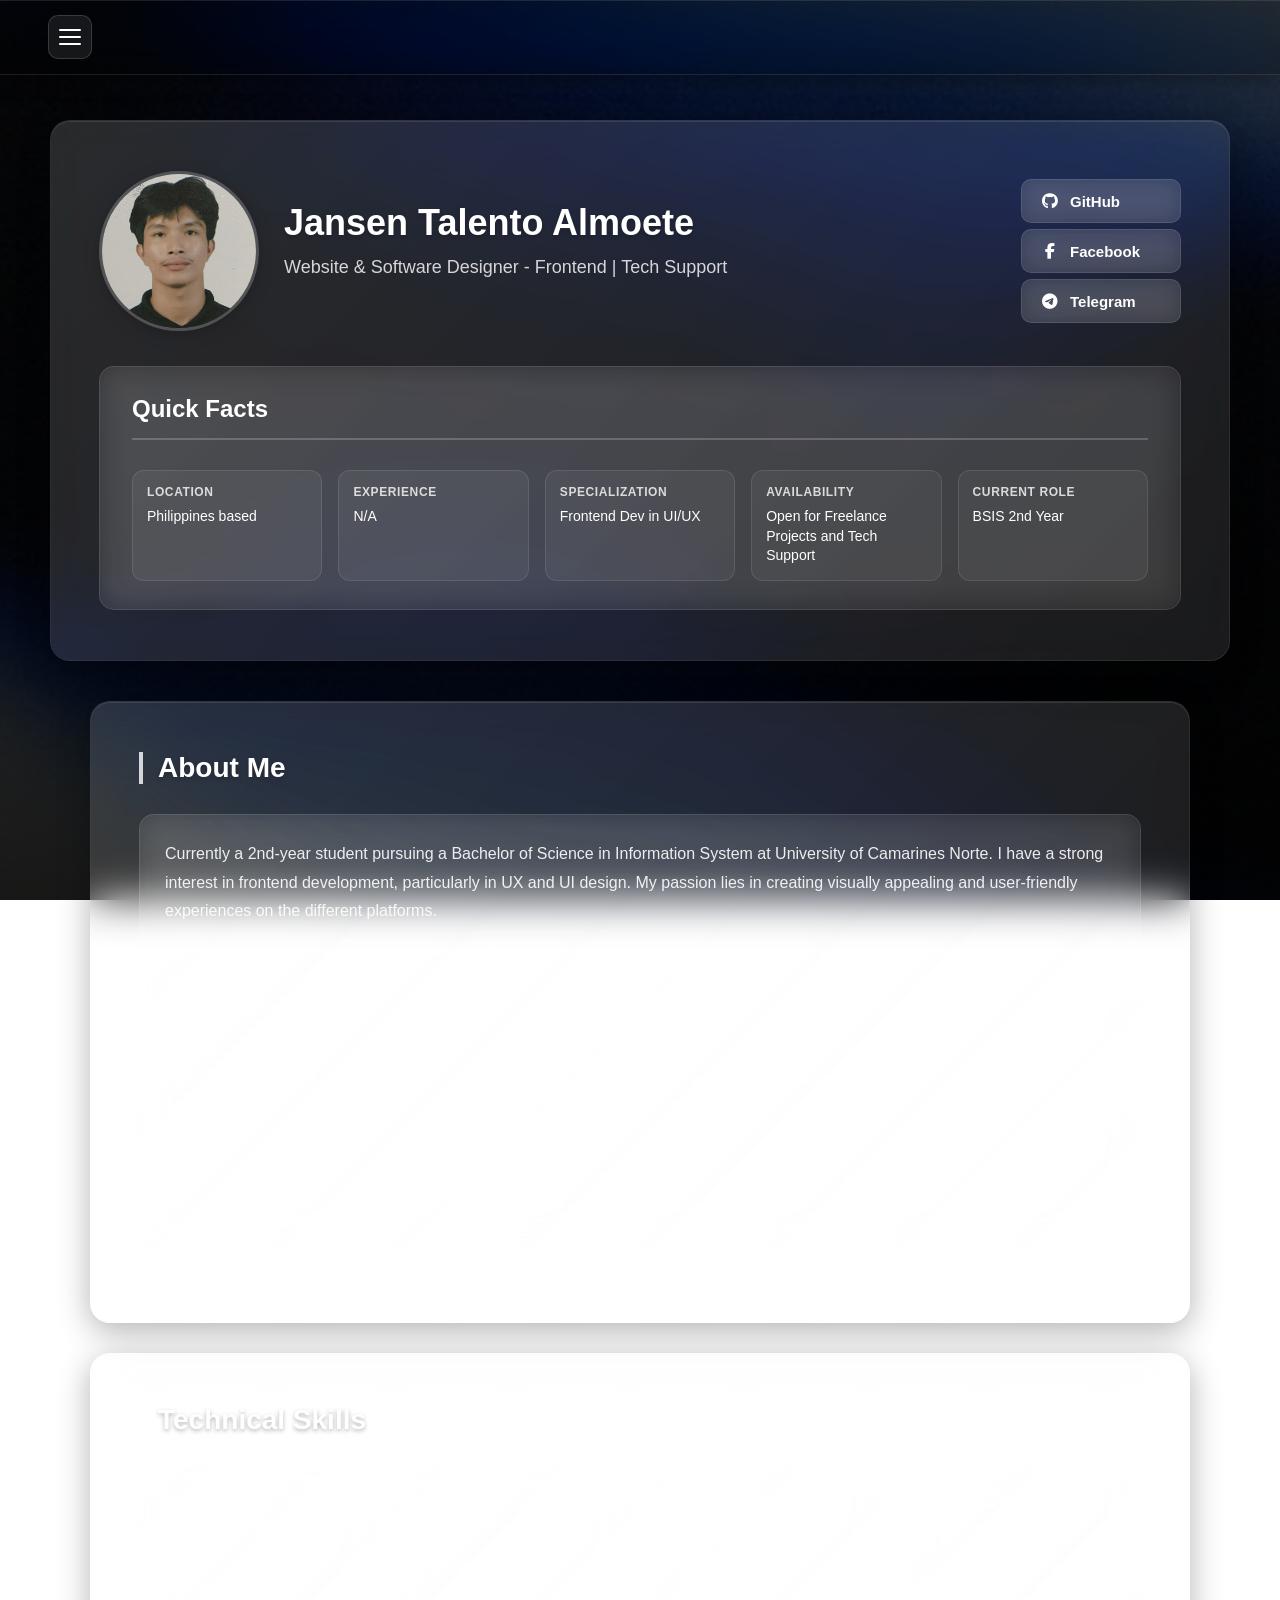
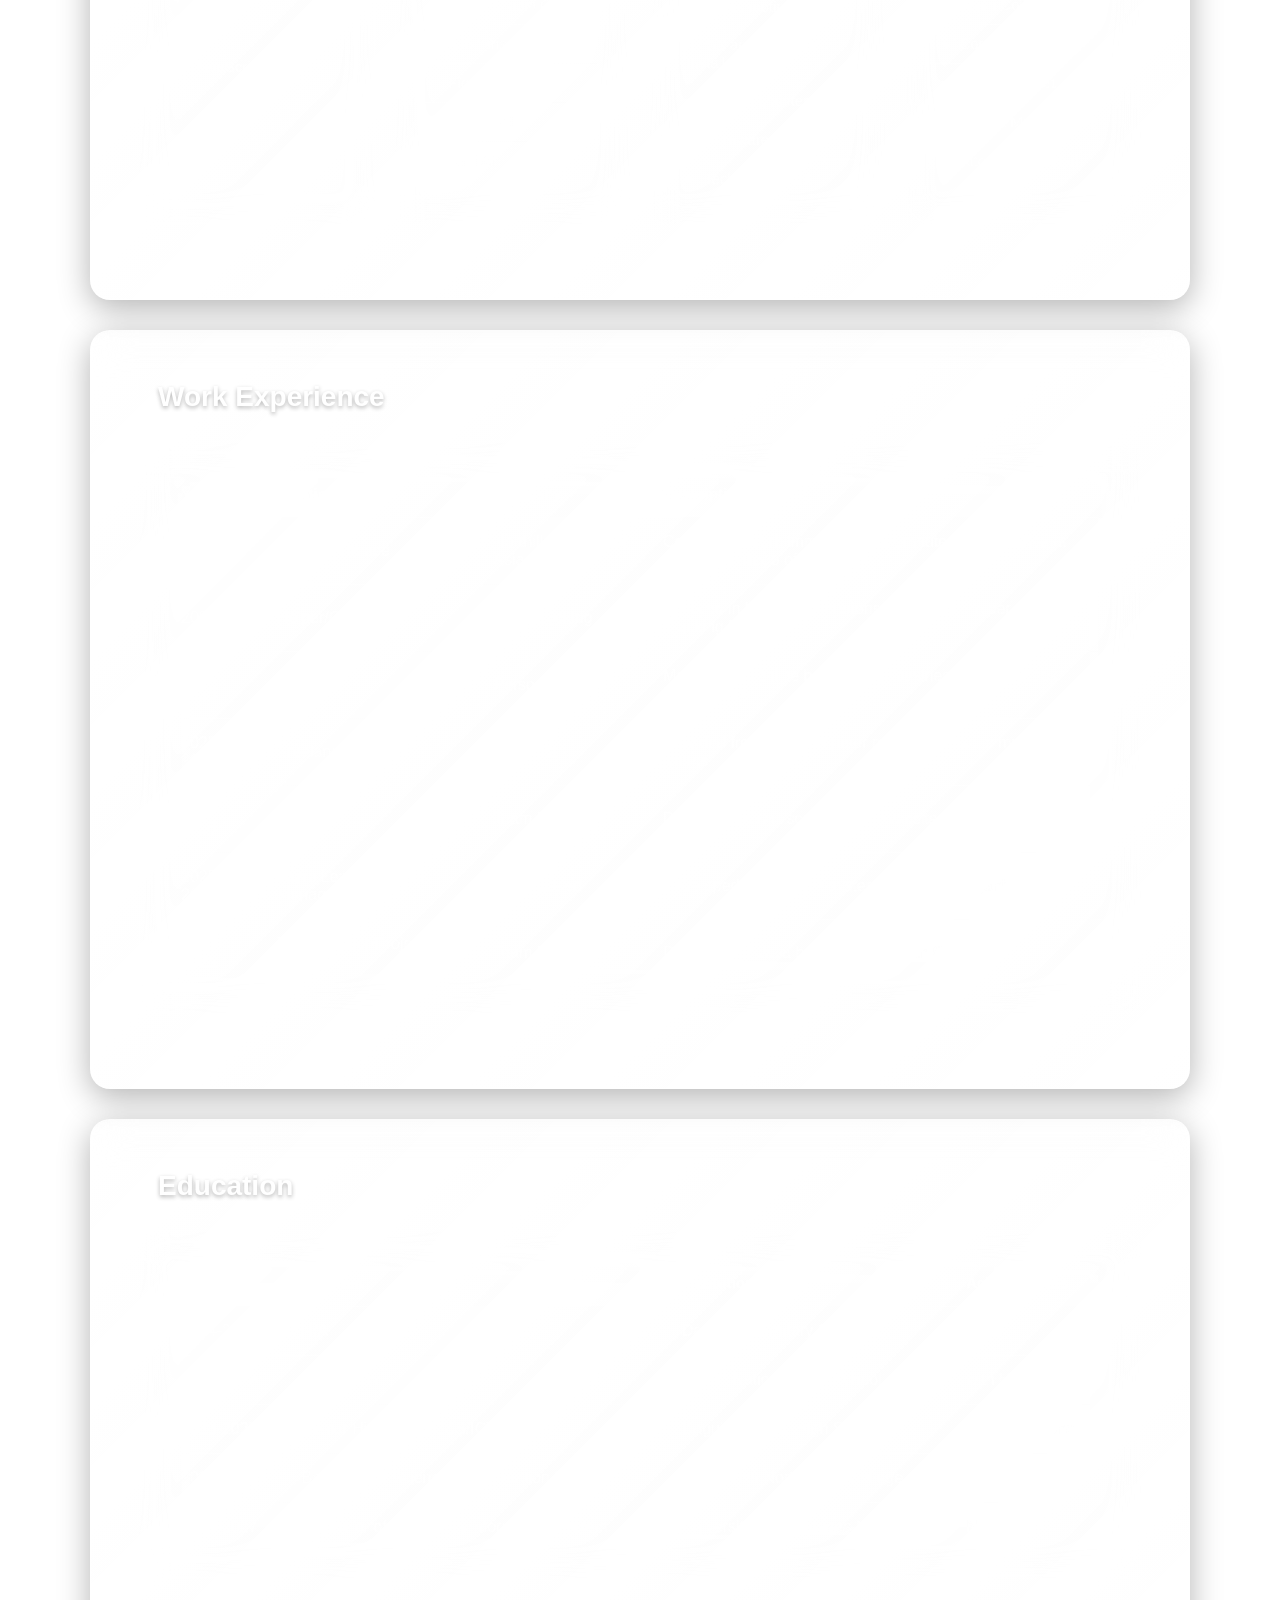
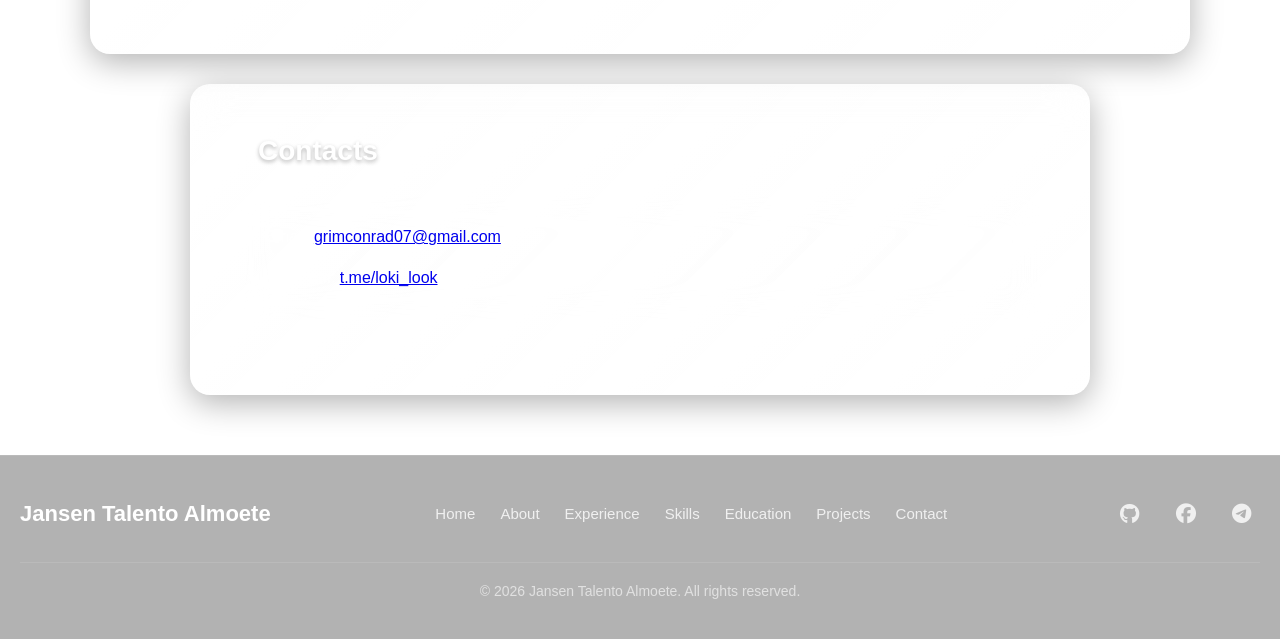
==== index.html @ 623fa2ba "Typo and Contents update" ====
<!DOCTYPE html>
<html lang="en">
<head>
    <meta charset="UTF-8">
    <meta name="viewport" content="width=device-width, initial-scale=1.0">
    <title>Jansen Talento Almoete | Portfolio</title>
    <link rel="stylesheet" href="STYLE.css">
    <link rel="stylesheet" href="https://cdnjs.cloudflare.com/ajax/libs/font-awesome/6.4.0/css/all.min.css">
</head>
<body>
    <!-- Navigation Bar -->
    <nav class="navbar">
        <div class="navbar-inner">
            <button class="nav-toggle" id="navToggle" aria-label="Toggle navigation menu" aria-expanded="false" aria-controls="navMenu">
                <span></span>
                <span></span>
                <span></span>
            </button>
            <ul id="navMenu">
                <li><a href="index.html" class="nav-home"><i class="fas fa-home"></i>Home</a></li>
                <li><a href="#about">About</a></li>
                <li><a href="#experience">Experience</a></li>
                <li><a href="#skills">Skills</a></li>
                <li><a href="#education">Education</a></li>
                <li><a href="Projects.html">Projects</a></li>
                <li><a href="#contact" class="nav-cta">Contact</a></li>
            </ul>
        </div>
    </nav>

    <!-- Hero Section (Home) -->
    <section id="home" class="hero liquid-glass">
        <div class="hero-top">
            <div class="profile-container">
                <img src="img/mypic.jpg" alt="Jansen Talento Almoete" class="profile-pic">
                <div class="profile-info">
                    <h1>Jansen Talento Almoete</h1>
                    <p class="role">Website & Software Designer - Frontend | Tech Support</p>
                </div>
            </div>
            <div class="social-links">
                <a href="https://github.com/Lokianpu" target="_blank" class="social-link">
                    <i class="fab fa-github"></i> GitHub
                </a>
                <a href="https://www.facebook.com/share/1AEnC8ebvX/?mibextid=wwXIfr" target="_blank" class="social-link">
                    <i class="fab fa-facebook-f"></i> Facebook
                </a>
                <a href="https://t.me/loki_look" target="_blank" class="social-link">
                    <i class="fab fa-telegram"></i> Telegram
                </a>
            </div>
        </div>

        <div class="quick-facts">
            <h3>Quick Facts</h3>
            <div class="facts-row">
                <div class="fact-item">
                    <span class="fact-label">Location</span>
                    <span class="fact-value">Philippines based</span>
                </div>
                <div class="fact-item">
                    <span class="fact-label">Experience</span>
                    <span class="fact-value">N/A</span>
                </div>
                <div class="fact-item">
                    <span class="fact-label">Specialization</span>
                    <span class="fact-value">Frontend Dev in  UI/UX</span>
                </div>
                <div class="fact-item">
                    <span class="fact-label">Availability</span>
                    <span class="fact-value">Open for Freelance Projects and Tech Support</span>
                </div>
                <div class="fact-item">
                    <span class="fact-label">Current Role</span>
                    <span class="fact-value">BSIS 2nd Year</span>
                </div>
            </div>
        </div>
    </section>

    <!-- About Section -->
    <section id="about" class="section section-wide liquid-glass">
        <h2>About Me</h2>
        <div class="card">
            <p class="about-text">
                Currently a 2nd-year student pursuing a Bachelor of Science in Information System at University of Camarines Norte.
                I have a strong interest in frontend development, particularly in UX and UI design.
                My passion lies in creating visually appealing and user-friendly experiences on the different platforms.
            </p>
            <p class="about-text">
                My approach combines technical expertise with creative problem-solving. I believe in writing 
                clean, maintainable code and staying updated with the latest technologies is the best practice.
                I also practice effective communication and collaboration, as I believe that teamwork is essential for successful project outcomes.
            </p>
            <p class="about-text">
                I am also a Tech Support enthusiast, with an interest in troubleshooting and resolving technical issues.
                I enjoy helping others and providing solutions to their tech-related problems: this includes computer maintenance, software installation, and general tech support.
                I also give advice and guidance on how to choose the right software and tools for specific tasks, as well as how to optimize system performance.
            </p>
            <p class="about-text">
                If you seek for help in terms of Tech Support or Tech needs, I am open and willing to assist you. I am always eager to learn and grow in this field,
                and I am committed to providing high-quality support and solutions.
            </p>
        </div>
    </section>

    <!-- Skills Section -->
    <section id="skills" class="section section-wide liquid-glass">
        <h2>Technical Skills</h2>
        <div class="skills-grid">
            <div class="card">
                <h3>Front end Technologies</h3>
                <ul>
                    <li>HTML5</li>
                    <li>CSS3</li>
                    <li>JavaScript</li>
                </ul>
            </div>
            <div class="card">
                <h3>Tools & Platforms</h3>
                <ul>
                    <li>Git & GitHub</li>
                    <li>Visual Studio Code</li>
                    <li>jetBrains IntelliJ</li>
                    <li>Figma</li>
                    <li>Claude AI</li>
                    <li>Kimi AI</li>
                </ul>
            </div>
            <div class="card">
                <h3>Tech Support Skills</h3>
                <ul>
                    <li>Technical Troubleshooting</li>
                    <li>OS and Software Installation</li>
                    <li>System Maintenance</li>
                    <li>Hardware Repair</li>
                    <li>Tech Consultant</li>
                </ul>
            </div>
            <div class="card">
                <h3>Soft Skills</h3>
                <ul>
                    <li>Problem Solving</li>
                    <li>Team Collaboration</li>
                    <li>Communication</li>
                    <li>Quality Output</li>
                    <li>Project Management</li>
                    <li>Attention to Detail</li>
                </ul>
            </div>
        </div>
    </section>

    <!-- Experience Section -->
    <section id="experience" class="section section-wide liquid-glass">
        <h2>Work Experience</h2>
        <div class="card">
            <div class="table-wrapper">
            <table class="table">
                <thead>
                    <tr>
                        <th>Year</th>
                        <th>Position</th>
                        <th>Company</th>
                        <th>Description</th>
                    </tr>
                </thead>
                <tbody>
                    <tr>
                        <td data-label="Year">2025</td>
                        <td data-label="Position">Student Trainee</td>
                        <td data-label="Company">Northills College of Asia</td>
                        <td data-label="Description">Completed Work Immersion in Computer Maintenance at Northills College of Asia</td>
                    </tr>
                    <tr>
                        <td data-label="Year">2025</td>
                        <td data-label="Position">Helper/Collector</td>
                        <td data-label="Company">Avila Trucking</td>
                        <td data-label="Description">Assisted in logistics operations as a Truck Helper at Avila's Trucking Business</td>
                    </tr>
                    <tr>
                        <td data-label="Year">2025-2026</td>
                        <td data-label="Position">Buy&Sell</td>
                        <td data-label="Company">Personal</td>
                        <td data-label="Description">Managed an online buy-and-sell business via Facebook Marketplace</td>
                    </tr>
                    <tr>
                        <td data-label="Year">2025-2026</td>
                        <td data-label="Position">Freelance</td>
                        <td data-label="Company">Personal</td>
                        <td data-label="Description">Provided freelance computer repair services to multiple clients</td>
                    </tr>
                    <tr>
                        <td data-label="Year">2025-2026</td>
                        <td data-label="Position">Member</td>
                        <td data-label="Company">Team Based</td>
                        <td data-label="Description">Developed small-scale system websites for business</td>
                    </tr>
                    <tr>
                        <td data-label="Year">2025-2026</td>
                        <td data-label="Position">Team Leader/Project Manager</td>
                        <td data-label="Company">Team Based</td>
                        <td data-label="Description">Developed small-scale system for a BSIS organization</td>
                    </tr>
                    <tr>
                        <td data-label="Year">2025-2026</td>
                        <td data-label="Position">Team Leader/Project Manager</td>
                        <td data-label="Company">Team Based</td>
                        <td data-label="Description">Developed 2 Java based Games with GUI</td>
                    </tr>
                </tbody>
            </table>
            </div>
        </div>
    </section>

    <!-- Education Section -->
    <section id="education" class="section section-wide liquid-glass">
        <h2>Education</h2>
        <div class="card">
            <div class="table-wrapper">
            <table class="table">
                <thead>
                    <tr>
                        <th>Year</th>
                        <th>Program</th>
                        <th>Institution</th>
                        <th>Achievements</th>
                    </tr>
                </thead>
                <tbody>
                    <tr>
                        <td data-label="Year">2014-2019</td>
                        <td data-label="Program">N/A</td>
                        <td data-label="Institution">Daguit Elementary School</td>
                        <td data-label="Achievements">None</td>
                    </tr>
                    <tr>
                        <td data-label="Year">2019-2023</td>
                        <td data-label="Program">junior High</td>
                        <td data-label="Institution">Daguit National High School</td>
                        <td data-label="Achievements">with Honor</td>
                    </tr>
                    <tr>
                        <td data-label="Year">2023-2025</td>
                        <td data-label="Program">Senior High - TVL/CSS/ICT</td>
                        <td data-label="Institution">Daguit National High School</td>
                        <td data-label="Achievements">with High Honor</td>
                    </tr>
                    <tr>
                        <td data-label="Year">2025-2026</td>
                        <td data-label="Program">Batchelor of Science in Information System</td>
                        <td data-label="Institution">Camarines Norte State College</td>
                        <td data-label="Achievements">N/A</td>
                    </tr>
                     <tr>
                        <td data-label="Year">2026-2027</td>
                        <td data-label="Program">Batchelor of Science in Information System</td>
                        <td data-label="Institution">University of Camarines Norte</td>
                        <td data-label="Achievements">N/A</td>
                    </tr>
                </tbody>
            </table>
            </div>
        </div>
    </section>

    <!-- Contact Section -->
    <section id="contact" class="section liquid-glass">
        <h2>Contacts</h2>
        <div class="card">
        <p class="about-text">Email: <a href="mailto:grimconrad07@gmail.com">grimconrad07@gmail.com</a></p>
        <p class="about-text">Telegram: <a href="https://t.me/loki_look" target="_blank" rel="noopener noreferrer">t.me/loki_look</a></p>
    </div>
    </section>

    <!-- Footer -->
   <footer class="footer">
        <div class="footer-content">
            <div class="footer-logo">
                <h3>Jansen Talento Almoete</h3>
            </div>
            <div class="footer-links">
                <a href="#home">Home</a>
                <a href="#about">About</a>
                <a href="#experience">Experience</a>
                <a href="#skills">Skills</a>
                <a href="#education">Education</a>
                <a href="Projects.html">Projects</a>
                <a href="#contact">Contact</a>
            </div>
            <div class="footer-social">
                <a href="https://github.com/Lokianpu"><i class="fab fa-github"></i></a>
                <a href="https://www.facebook.com/share/1AEnC8ebvX/?mibextid=wwXIfr"><i class="fab fa-facebook"></i></a>
                <a href="https://t.me/loki_look"><i class="fab fa-telegram"></i></a>
            </div>
        </div>
        <div class="footer-bottom">
            <p>&copy; 2026 Jansen Talento Almoete. All rights reserved.</p>
        </div>
    </footer>

    <script>
        // Mobile nav toggle
        const navToggle = document.getElementById('navToggle');
        const navMenu = document.getElementById('navMenu');

        navToggle.addEventListener('click', function() {
            const isOpen = navMenu.classList.toggle('open');
            navToggle.classList.toggle('open', isOpen);
            navToggle.setAttribute('aria-expanded', isOpen);
        });

        // Close mobile menu after tapping a link
        navMenu.querySelectorAll('a').forEach(link => {
            link.addEventListener('click', function() {
                navMenu.classList.remove('open');
                navToggle.classList.remove('open');
                navToggle.setAttribute('aria-expanded', 'false');
            });
        });

        // Close mobile menu when tapping outside of it
        document.addEventListener('click', function(e) {
            if (!navToggle.contains(e.target) && !navMenu.contains(e.target)) {
                navMenu.classList.remove('open');
                navToggle.classList.remove('open');
                navToggle.setAttribute('aria-expanded', 'false');
            }
        });

        // Smooth scrolling for navigation links
        document.querySelectorAll('a[href^="#"]').forEach(anchor => {
            anchor.addEventListener('click', function (e) {
                e.preventDefault();
                const targetId = this.getAttribute('href');
                if(targetId === '#') return;
                
                const targetElement = document.querySelector(targetId);
                if(targetElement) {
                    window.scrollTo({
                        top: targetElement.offsetTop - 100,
                        behavior: 'smooth'
                    });
                }
            });
        });
        
        // Highlight active nav link while scrolling
        window.addEventListener('scroll', function() {
            const sections = document.querySelectorAll('section[id]');
            const navLinks = document.querySelectorAll('.navbar a');
            
            let current = '';
            sections.forEach(section => {
                const sectionTop = section.offsetTop;
                const sectionHeight = section.clientHeight;
                if(scrollY >= (sectionTop - 150)) {
                    current = section.getAttribute('id');
                }
            });
            
            navLinks.forEach(link => {
                link.classList.remove('active');
                if(link.getAttribute('href') === `#${current}`) {
                    link.classList.add('active');
                }
            });
        });

        // Initialize with home link active
        document.querySelector('a[href="#home"]').classList.add('active');
    </script>
</body>
</html>
---- STYLE.css ----
/* Minimalist Portfolio CSS
   Consolidated + mobile-optimized version.
   Duplicate blocks from the original file (body, .navbar, .footer,
   .social-links, *-reset) have been merged into single definitions —
   the effective visual values are unchanged, but the file is now one
   source of truth per selector instead of two competing ones. */

* {
    margin: 0;
    padding: 0;
    box-sizing: border-box;
}

:root {
    /* Width system: one wide wrapper for grid/nav/footer content,
       one slightly narrower wrapper for two-column "wide" sections
       (hero, experience/education tables, the about+skills row),
       and the original 900px reading width preserved for pure-text
       sections (Contact) where long lines hurt readability. */
    --wrap: 1280px;
    --wrap-wide: 1100px;
    --wrap-narrow: 900px;
    --side-pad: clamp(20px, 4vw, 48px);
}

html {
    -webkit-text-size-adjust: 100%;
}

body {
    font-family: Arial, sans-serif;
    background: linear-gradient(rgba(0, 0, 0, 0.7), rgba(0, 0, 0, 0.9)),
                url("img/background.jpg");
    background-size: cover;
    background-repeat: no-repeat;
    background-position: center;
    background-attachment: fixed;
    color: #fff;
    padding-top: 90px;
    min-height: 100vh;
    position: relative;
    overflow-x: hidden;
}

/* Liquid Glass Effect for all containers */
.liquid-glass {
    background: rgba(255, 255, 255, 0.08);
    backdrop-filter: blur(20px) saturate(180%);
    -webkit-backdrop-filter: blur(20px) saturate(180%);
    border: 1px solid rgba(255, 255, 255, 0.1);
    box-shadow:
        0 8px 32px rgba(0, 0, 0, 0.3),
        inset 0 1px 0 rgba(255, 255, 255, 0.1);
    position: relative;
}

.liquid-glass::before {
    content: '';
    position: absolute;
    top: 0;
    left: 0;
    right: 0;
    bottom: 0;
    background: linear-gradient(
        135deg,
        rgba(255, 255, 255, 0.05) 0%,
        rgba(255, 255, 255, 0.02) 100%
    );
    pointer-events: none;
    border-radius: inherit;
}

/* ==========================================================================
   Navigation Bar
   ========================================================================== */
.navbar {
    width: 100%;
    position: fixed;
    top: 0;
    left: 0;
    right: 0;
    z-index: 1000;
    padding: 15px 0;
    background: rgba(0, 0, 0, 0.3);
    backdrop-filter: blur(20px) saturate(180%);
    -webkit-backdrop-filter: blur(20px) saturate(180%);
    border-bottom: 1px solid rgba(255, 255, 255, 0.1);
    box-shadow:
        0 4px 20px rgba(0, 0, 0, 0.4),
        inset 0 1px 0 rgba(255, 255, 255, 0.1);
}

.navbar-inner {
    max-width: var(--wrap);
    margin: 0 auto;
    padding: 0 var(--side-pad);
    display: flex;
    align-items: center;
    justify-content: flex-start;
    gap: 24px;
    position: relative;
}

/* The link list is always a dropdown now, toggled by the hamburger
   button on the left — no separate inline desktop nav. Positioned
   relative to navbar-inner so it opens directly under the button. */
.navbar ul {
    list-style: none;
    margin: 0;
    padding: 14px;
    position: absolute;
    top: calc(100% + 10px);
    left: var(--side-pad);
    min-width: 220px;
    display: flex;
    flex-direction: column;
    align-items: stretch;
    gap: 8px;
    background: rgba(15, 15, 20, 0.92);
    backdrop-filter: blur(20px) saturate(180%);
    -webkit-backdrop-filter: blur(20px) saturate(180%);
    border: 1px solid rgba(255, 255, 255, 0.12);
    border-radius: 14px;
    box-shadow: 0 12px 30px rgba(0, 0, 0, 0.5);
    max-height: 0;
    overflow: hidden;
    opacity: 0;
    pointer-events: none;
    transition: max-height 0.35s ease, opacity 0.25s ease;
}

.navbar ul.open {
    max-height: 80vh;
    opacity: 1;
    pointer-events: auto;
    overflow-y: auto;
}

.navbar li {
    position: relative;
}

.navbar a {
    text-decoration: none;
    color: #fff;
    font-weight: 600;
    font-size: 15px;
    padding: 12px 16px;
    border-radius: 10px;
    transition: all 0.3s cubic-bezier(0.4, 0, 0.2, 1);
    position: relative;
    display: flex;
    align-items: center;
    width: 100%;
    min-height: 44px;
    letter-spacing: 0.3px;
    background: rgba(255, 255, 255, 0.05);
    backdrop-filter: blur(5px);
    -webkit-backdrop-filter: blur(5px);
    border: 1px solid rgba(255, 255, 255, 0.1);
}

.navbar a:hover {
    background: rgba(255, 255, 255, 0.15);
    border-color: rgba(255, 255, 255, 0.3);
    transform: translateY(-2px);
    box-shadow:
        0 4px 12px rgba(0, 0, 0, 0.2),
        inset 0 1px 0 rgba(255, 255, 255, 0.2);
}

.navbar a.active {
    background: rgba(255, 255, 255, 0.2);
    border-color: rgba(255, 255, 255, 0.4);
    color: #fff;
}

/* Home button special styling */
.navbar a.nav-home,
.navbar a[href="#home"] {
    background: rgba(255, 255, 255, 0.15);
    border-left: 3px solid rgba(255, 255, 255, 0.6);
    font-weight: 700;
}

.navbar a.nav-home:hover,
.navbar a[href="#home"]:hover {
    background: rgba(255, 255, 255, 0.25);
    border-color: rgba(255, 255, 255, 0.8);
}

/* Contact gets a quiet CTA treatment so the bar ends on an action,
   not just another link in the row. */
.navbar a.nav-cta {
    background: rgba(255, 255, 255, 0.9);
    color: #10121a;
    border-color: rgba(255, 255, 255, 0.9);
    margin-top: 4px;
    justify-content: center;
}

.navbar a.nav-cta:hover {
    background: #fff;
    border-color: #fff;
    color: #10121a;
    transform: translateY(-2px);
}

/* Hamburger toggle button — always visible; it's the only way to
   open the nav dropdown at any screen size now. */
.nav-toggle {
    display: flex;
    flex-direction: column;
    justify-content: center;
    align-items: center;
    gap: 5px;
    width: 44px;
    height: 44px;
    background: rgba(255, 255, 255, 0.08);
    border: 1px solid rgba(255, 255, 255, 0.15);
    border-radius: 10px;
    cursor: pointer;
    flex-shrink: 0;
}

.nav-toggle span {
    display: block;
    width: 22px;
    height: 2px;
    background: #fff;
    border-radius: 2px;
    transition: transform 0.3s ease, opacity 0.3s ease;
}

.nav-toggle.open span:nth-child(1) {
    transform: translateY(7px) rotate(45deg);
}

.nav-toggle.open span:nth-child(2) {
    opacity: 0;
}

.nav-toggle.open span:nth-child(3) {
    transform: translateY(-7px) rotate(-45deg);
}

/* ==========================================================================
   Hero Section
   ========================================================================== */
.hero {
    padding: 50px var(--side-pad);
    display: flex;
    flex-direction: column;
    gap: 35px;
    max-width: 1180px;
    margin: 30px auto 40px;
    border-radius: 20px;
    position: relative;
    overflow: hidden;
    background: rgba(255, 255, 255, 0.08);
    backdrop-filter: blur(20px) saturate(180%);
    -webkit-backdrop-filter: blur(20px) saturate(180%);
    border: 1px solid rgba(255, 255, 255, 0.1);
    box-shadow:
        0 8px 32px rgba(0, 0, 0, 0.3),
        inset 0 1px 0 rgba(255, 255, 255, 0.1);
    transition: all 0.4s cubic-bezier(0.4, 0, 0.2, 1);
}

.hero:hover {
    transform: translateY(-5px);
    box-shadow:
        0 15px 40px rgba(0, 0, 0, 0.5),
        inset 0 1px 0 rgba(255, 255, 255, 0.1);
    border-color: rgba(255, 255, 255, 0.3);
    background: rgba(255, 255, 255, 0.12);
}

.hero::before {
    content: '';
    position: absolute;
    top: 0;
    left: 0;
    right: 0;
    bottom: 0;
    background: linear-gradient(
        135deg,
        rgba(255, 255, 255, 0.08) 0%,
        rgba(255, 255, 255, 0.02) 100%
    );
    pointer-events: none;
    border-radius: inherit;
}

/* Top row: profile picture + name/description on the left,
   social links on the right — one horizontal line. */
.hero-top {
    display: flex;
    justify-content: space-between;
    align-items: center;
    flex-wrap: wrap;
    gap: 30px;
    text-align: left;
}

.profile-container {
    display: flex;
    align-items: center;
    gap: 25px;
    min-width: 0;
}

.profile-pic {
    width: 160px;
    height: 160px;
    border-radius: 50%;
    object-fit: cover;
    flex-shrink: 0;
    border: 3px solid rgba(255, 255, 255, 0.2);
    box-shadow: 0 4px 15px rgba(0, 0, 0, 0.3);
    transition: all 0.4s cubic-bezier(0.4, 0, 0.2, 1);
}

.profile-pic:hover {
    transform: scale(1.05);
    border-color: rgba(255, 255, 255, 0.4);
    box-shadow: 0 8px 25px rgba(0, 0, 0, 0.4);
}

h1 {
    margin: 0 0 10px 0;
    font-size: clamp(24px, 6vw, 36px);
    font-weight: bold;
    color: #fff;
    text-shadow: 0 2px 4px rgba(0, 0, 0, 0.3);
}

.role {
    margin: 0 0 20px 0;
    opacity: 0.9;
    font-size: clamp(14px, 3.5vw, 18px);
    line-height: 1.5;
    color: rgba(255, 255, 255, 0.9);
}

/* ==========================================================================
   Social Links
   ========================================================================== */
.social-links {
    display: flex;
    flex-direction: column;
    align-items: flex-end;
    gap: 6px;
    flex-shrink: 0;
}

.social-link {
    font-weight: 600;
    color: #fff;
    padding: 10px 18px;
    background: rgba(255, 255, 255, 0.1);
    backdrop-filter: blur(10px);
    border-radius: 10px;
    font-size: 15px;
    text-decoration: none;
    transition: all 0.3s ease;
    display: flex;
    align-items: center;
    justify-content: flex-start;
    gap: 10px;
    width: 160px;
    border: 1px solid rgba(255, 255, 255, 0.1);
    min-height: 44px;
}

.social-link:hover {
    background: rgba(255, 255, 255, 0.2);
    border-color: rgba(255, 255, 255, 0.3);
    transform: translateY(-2px);
    box-shadow: 0 4px 12px rgba(0, 0, 0, 0.2);
}

.social-link i {
    width: 20px;
    text-align: center;
    font-size: 16px;
}

/* Specific colors for each social media platform */
.social-link[href*="facebook.com"]:hover {
    background: rgba(24, 119, 242, 0.2);
    border-color: rgba(24, 119, 242, 0.4);
}

.social-link[href*="instagram.com"]:hover {
    background: rgba(225, 48, 108, 0.2);
    border-color: rgba(225, 48, 108, 0.4);
}

.social-link[href*="tiktok.com"]:hover {
    background: rgba(0, 0, 0, 0.2);
    border-color: rgba(0, 0, 0, 0.4);
}

.social-link[href*="t.me"]:hover {
    background: rgba(0, 136, 204, 0.2);
    border-color: rgba(0, 136, 204, 0.4);
}

/* ==========================================================================
   Quick Facts
   ========================================================================== */
.quick-facts {
    padding: 28px 32px;
    border-radius: 15px;
    box-sizing: border-box;
    background: rgba(255, 255, 255, 0.05);
    backdrop-filter: blur(15px);
    border: 1px solid rgba(255, 255, 255, 0.1);
    transition: all 0.4s cubic-bezier(0.4, 0, 0.2, 1);
}

/* Fact items all sit in a single row, one column each — a grid
   avoids the overlap flex-basis wrapping was causing. */
.facts-row {
    display: grid;
    grid-template-columns: repeat(5, 1fr);
    gap: 16px;
}

.quick-facts:hover {
    transform: translateY(-5px);
    background: rgba(255, 255, 255, 0.08);
    border-color: rgba(255, 255, 255, 0.3);
    box-shadow: 0 12px 30px rgba(0, 0, 0, 0.4);
}

.quick-facts h3 {
    margin: 0 0 30px 0;
    font-size: 24px;
    color: #fff;
    padding-bottom: 15px;
    border-bottom: 2px solid rgba(255, 255, 255, 0.2);
    transition: all 0.3s ease;
}

.quick-facts:hover h3 {
    border-bottom-color: rgba(255, 255, 255, 0.4);
}

.fact-item {
    padding: 14px 14px;
    border-radius: 12px;
    background: rgba(255, 255, 255, 0.05);
    border: 1px solid rgba(255, 255, 255, 0.1);
    transition: all 0.3s ease;
    min-width: 0;
}

.quick-facts:hover .fact-item {
    border-color: rgba(255, 255, 255, 0.25);
    background: rgba(255, 255, 255, 0.08);
}

.fact-label {
    font-weight: 600;
    color: rgba(255, 255, 255, 0.8);
    display: block;
    margin-bottom: 8px;
    font-size: 12px;
    text-transform: uppercase;
    letter-spacing: 0.6px;
    transition: all 0.3s ease;
}

.quick-facts:hover .fact-label {
    color: rgba(255, 255, 255, 0.9);
}

.fact-value {
    color: #fff;
    font-size: 14px;
    font-weight: 500;
    line-height: 1.4;
    transition: color 0.3s ease;
    word-break: break-word;
}

.quick-facts:hover .fact-value {
    color: rgba(255, 255, 255, 0.95);
}

/* ==========================================================================
   All Sections
   ========================================================================== */
.section {
    padding: 50px var(--side-pad);
    max-width: var(--wrap-narrow);
    margin: 0 auto 30px;
    border-radius: 20px;
    position: relative;
    overflow: hidden;
    background: rgba(255, 255, 255, 0.08);
    backdrop-filter: blur(20px) saturate(180%);
    -webkit-backdrop-filter: blur(20px) saturate(180%);
    border: 1px solid rgba(255, 255, 255, 0.1);
    box-shadow:
        0 8px 32px rgba(0, 0, 0, 0.3),
        inset 0 1px 0 rgba(255, 255, 255, 0.1);
    transition: all 0.4s cubic-bezier(0.4, 0, 0.2, 1);
}

/* Wider sections: tables (Experience, Education) get more room to
   breathe once the page itself is no longer capped at 900px. */
.section-wide {
    max-width: var(--wrap-wide);
}

.section:hover {
    transform: translateY(-5px);
    box-shadow:
        0 15px 40px rgba(0, 0, 0, 0.5),
        inset 0 1px 0 rgba(255, 255, 255, 0.1);
    border-color: rgba(255, 255, 255, 0.3);
    background: rgba(255, 255, 255, 0.12);
}

.section::before {
    content: '';
    position: absolute;
    top: 0;
    left: 0;
    right: 0;
    bottom: 0;
    background: linear-gradient(
        135deg,
        rgba(255, 255, 255, 0.08) 0%,
        rgba(255, 255, 255, 0.02) 100%
    );
    pointer-events: none;
    border-radius: inherit;
}

.section h2 {
    margin-bottom: 30px;
    border-left: 4px solid rgba(255, 255, 255, 0.8);
    padding-left: 15px;
    font-size: clamp(22px, 5vw, 28px);
    color: #fff;
    text-shadow: 0 2px 4px rgba(0, 0, 0, 0.3);
    transition: all 0.3s ease;
}

.section:hover h2 {
    border-left-color: rgba(255, 255, 255, 1);
    padding-left: 20px;
}

.card {
    padding: 25px;
    border-radius: 15px;
    margin-bottom: 25px;
    background: rgba(255, 255, 255, 0.05);
    backdrop-filter: blur(15px);
    border: 1px solid rgba(255, 255, 255, 0.1);
    transition: all 0.4s cubic-bezier(0.4, 0, 0.2, 1);
}

.card:hover {
    transform: translateY(-3px);
    background: rgba(255, 255, 255, 0.08);
    border-color: rgba(255, 255, 255, 0.3);
    box-shadow: 0 8px 25px rgba(0, 0, 0, 0.3);
}

.about-text {
    line-height: 1.8;
    color: rgba(255, 255, 255, 0.9);
    font-size: 16px;
    margin-bottom: 12px;
    transition: all 0.3s ease;
    overflow-wrap: break-word;
}

.card:hover .about-text {
    color: rgba(255, 255, 255, 0.95);
}

.about-text:last-child {
    margin-bottom: 0;
}

/* ==========================================================================
   Table Styling (+ mobile stacked-card fallback)
   ========================================================================== */
.table-wrapper {
    width: 100%;
    overflow-x: auto;
    -webkit-overflow-scrolling: touch;
    border-radius: 15px;
}

.table {
    width: 100%;
    border-collapse: collapse;
    border-radius: 15px;
    overflow: hidden;
    backdrop-filter: blur(15px);
    border: 1px solid rgba(255, 255, 255, 0.1);
    transition: all 0.4s cubic-bezier(0.4, 0, 0.2, 1);
}

.section:hover .table {
    border-color: rgba(255, 255, 255, 0.3);
    transform: translateY(-3px);
    box-shadow: 0 8px 25px rgba(0, 0, 0, 0.3);
}

.table th, .table td {
    padding: 15px;
    border-bottom: 1px solid rgba(255, 255, 255, 0.1);
    text-align: left;
    color: rgba(255, 255, 255, 0.9);
    transition: all 0.3s ease;
}

.section:hover .table th,
.section:hover .table td {
    border-bottom-color: rgba(255, 255, 255, 0.2);
}

.table th {
    background: rgba(255, 255, 255, 0.15);
    color: #fff;
    font-weight: 600;
    font-size: 15px;
    transition: all 0.3s ease;
}

.section:hover .table th {
    background: rgba(255, 255, 255, 0.2);
}

.table tr:last-child td {
    border-bottom: none;
}

.table tr:hover td {
    background: rgba(255, 255, 255, 0.08);
    transform: translateX(5px);
}

.section:hover .table tr:hover td {
    background: rgba(255, 255, 255, 0.12);
}

/* Below 700px, tables become stacked label/value cards instead of
   scrolling sideways — far easier to read one-handed on a phone. */
@media (max-width: 700px) {
    .table-wrapper {
        overflow-x: visible;
    }

    .table thead {
        display: none;
    }

    .table, .table tbody, .table tr, .table td {
        display: block;
        width: 100%;
    }

    .table tr {
        margin-bottom: 14px;
        border-radius: 12px;
        overflow: hidden;
        background: rgba(255, 255, 255, 0.05);
        border: 1px solid rgba(255, 255, 255, 0.08);
    }

    .table tr:last-child {
        margin-bottom: 0;
    }

    .table td {
        display: flex;
        justify-content: space-between;
        align-items: flex-start;
        gap: 12px;
        text-align: right;
        padding: 12px 15px;
        transform: none !important;
    }

    .table tr:hover td {
        background: transparent;
    }

    .table td::before {
        content: attr(data-label);
        font-weight: 600;
        color: #fff;
        text-align: left;
        flex-shrink: 0;
        text-transform: uppercase;
        font-size: 12px;
        letter-spacing: 0.5px;
        opacity: 0.75;
        padding-top: 2px;
    }
}

/* ==========================================================================
   Skills Grid
   ========================================================================== */
.skills-grid {
    display: grid;
    grid-template-columns: repeat(4, 1fr);
    gap: 20px;
}

/* Below this the 4-across row gets too cramped — drop to 2 columns,
   then to 1 on phones (handled in the phone breakpoint below). */
@media (max-width: 900px) {
    .skills-grid {
        grid-template-columns: repeat(2, 1fr);
    }
}

.skills-grid .card h3 {
    color: #fff;
    margin-top: 0;
    margin-bottom: 20px;
    font-size: 20px;
    border-bottom: 2px solid rgba(255, 255, 255, 0.2);
    padding-bottom: 10px;
    transition: all 0.3s ease;
}

.card:hover h3 {
    border-bottom-color: rgba(255, 255, 255, 0.4);
}

.skills-grid .card ul {
    list-style: none;
    padding: 0;
    margin: 0;
}

.skills-grid .card li {
    padding: 10px 0;
    color: rgba(255, 255, 255, 0.9);
    border-bottom: 1px solid rgba(255, 255, 255, 0.1);
    font-size: 15px;
    transition: all 0.3s ease;
    position: relative;
    padding-left: 10px;
}

.card:hover li {
    color: rgba(255, 255, 255, 0.95);
    border-bottom-color: rgba(255, 255, 255, 0.2);
}

.skills-grid .card li:last-child {
    border-bottom: none;
}

.skills-grid .card li::before {
    content: "▸";
    color: rgba(255, 255, 255, 0.6);
    margin-right: 10px;
    transition: all 0.3s ease;
}

.card:hover li::before {
    color: rgba(255, 255, 255, 0.9);
    transform: translateX(3px);
}

.skills-grid .card li:hover {
    transform: translateX(5px);
    color: #fff;
}

.skills-grid .card li:hover::before {
    color: #fff;
    transform: translateX(5px);
}

/* ==========================================================================
   Footer
   ========================================================================== */
.footer {
    background: rgba(0, 0, 0, 0.3);
    backdrop-filter: blur(15px);
    -webkit-backdrop-filter: blur(15px);
    border-top: 1px solid rgba(255, 255, 255, 0.1);
    padding: 40px 20px;
    margin-top: 60px;
}

.footer-content {
    max-width: var(--wrap);
    margin: 0 auto;
    display: flex;
    justify-content: space-between;
    align-items: center;
    flex-wrap: wrap;
    gap: 30px;
}

.footer-logo h3 {
    color: #fff;
    margin: 0;
    font-size: 22px;
}

.footer-links {
    display: flex;
    gap: 25px;
    flex-wrap: wrap;
}

.footer-links a {
    color: rgba(255, 255, 255, 0.8);
    text-decoration: none;
    transition: color 0.3s ease;
    font-size: 15px;
    position: relative;
}

.footer-links a::after {
    content: '';
    position: absolute;
    bottom: -5px;
    left: 0;
    width: 0;
    height: 2px;
    background: rgba(255, 255, 255, 0.8);
    transition: width 0.3s ease;
}

.footer-links a:hover {
    color: #fff;
}

.footer-links a:hover::after {
    width: 100%;
}

.footer-social {
    display: flex;
    gap: 20px;
}

.footer-social a {
    color: rgba(255, 255, 255, 0.8);
    text-decoration: none;
    font-size: 20px;
    transition: all 0.3s ease;
    display: inline-flex;
    align-items: center;
    justify-content: center;
    width: 36px;
    height: 36px;
}

.footer-social a:hover {
    color: #fff;
    transform: translateY(-2px);
}

.footer-bottom {
    max-width: var(--wrap);
    margin: 30px auto 0;
    padding-top: 20px;
    border-top: 1px solid rgba(255, 255, 255, 0.1);
    text-align: center;
    color: rgba(255, 255, 255, 0.6);
    font-size: 14px;
}

/* ==========================================================================
   Projects Page
   ========================================================================== */
.projects-container {
    max-width: var(--wrap);
    margin: 0 auto;
    padding: 20px var(--side-pad);
}

.projects-header {
    text-align: center;
    margin-bottom: 50px;
    padding: 30px;
    background: rgba(255, 255, 255, 0.05);
    backdrop-filter: blur(10px);
    border-radius: 15px;
    border: 1px solid rgba(255, 255, 255, 0.1);
    transition: all 0.4s cubic-bezier(0.4, 0, 0.2, 1);
}

.projects-header:hover {
    transform: translateY(-5px);
    background: rgba(255, 255, 255, 0.08);
    border-color: rgba(255, 255, 255, 0.3);
    box-shadow: 0 12px 30px rgba(0, 0, 0, 0.4);
}

.projects-header h1 {
    font-size: clamp(26px, 6vw, 42px);
    margin-bottom: 15px;
    color: #fff;
    transition: all 0.3s ease;
}

.projects-header:hover h1 {
    text-shadow: 0 4px 8px rgba(0, 0, 0, 0.3);
}

.projects-header p {
    font-size: clamp(15px, 3.5vw, 18px);
    color: rgba(255, 255, 255, 0.8);
    max-width: 600px;
    margin: 0 auto;
    line-height: 1.6;
    transition: all 0.3s ease;
}

.projects-header:hover p {
    color: rgba(255, 255, 255, 0.95);
}

/* Carousel */
.carousel-section {
    margin: 40px 0;
}

.carousel {
    position: relative;
    max-width: var(--wrap-wide);
    margin: 0 auto;
    border-radius: 15px;
    overflow: hidden;
    box-shadow: 0 10px 30px rgba(0, 0, 0, 0.5);
    transition: all 0.4s cubic-bezier(0.4, 0, 0.2, 1);
    touch-action: pan-y;
}

.carousel:hover {
    transform: translateY(-5px);
    box-shadow: 0 15px 40px rgba(0, 0, 0, 0.6);
}

.carousel-slides {
    display: flex;
    transition: transform 0.5s ease;
}

.slide {
    min-width: 100%;
    position: relative;
}

.slide img {
    width: 100%;
    height: 400px;
    object-fit: cover;
    display: block;
    transition: all 0.4s ease;
}

.carousel:hover .slide img {
    transform: scale(1.02);
}

.slide-content {
    position: absolute;
    bottom: 0;
    left: 0;
    right: 0;
    background: linear-gradient(transparent, rgba(0, 0, 0, 0.8));
    padding: 25px;
    color: white;
}

.slide-content h3 {
    font-size: clamp(18px, 4vw, 24px);
    margin-bottom: 8px;
}

.slide-content p {
    color: rgba(255, 255, 255, 0.9);
    font-size: clamp(13px, 3vw, 16px);
}

.carousel-btn {
    position: absolute;
    top: 50%;
    transform: translateY(-50%);
    background: rgba(0, 0, 0, 0.5);
    color: white;
    border: none;
    width: 50px;
    height: 50px;
    border-radius: 50%;
    cursor: pointer;
    font-size: 18px;
    transition: all 0.3s ease;
    backdrop-filter: blur(5px);
}

.carousel-btn:hover {
    background: rgba(255, 255, 255, 0.2);
    transform: translateY(-50%) scale(1.1);
}

.carousel-btn.prev {
    left: 20px;
}

.carousel-btn.next {
    right: 20px;
}

.carousel-dots {
    position: absolute;
    bottom: 20px;
    left: 0;
    right: 0;
    display: flex;
    justify-content: center;
    gap: 14px;
}

.dot {
    width: 12px;
    height: 12px;
    border-radius: 50%;
    background: rgba(255, 255, 255, 0.3);
    cursor: pointer;
    transition: all 0.3s ease;
    position: relative;
}

/* Enlarge the invisible tap target without changing the visible dot size */
.dot::before {
    content: '';
    position: absolute;
    top: 50%;
    left: 50%;
    width: 32px;
    height: 32px;
    transform: translate(-50%, -50%);
}

.dot.active {
    background: rgba(255, 255, 255, 0.9);
    transform: scale(1.2);
}

.dot:hover {
    background: rgba(255, 255, 255, 0.6);
    transform: scale(1.1);
}

/* Projects Grid */
.projects-grid {
    display: grid;
    grid-template-columns: repeat(auto-fit, minmax(280px, 1fr));
    gap: 30px;
    margin: 60px 0;
}

.project-card {
    background: rgba(255, 255, 255, 0.05);
    backdrop-filter: blur(10px);
    border: 1px solid rgba(255, 255, 255, 0.1);
    border-radius: 15px;
    padding: 30px;
    transition: all 0.4s ease;
    text-align: center;
}

.project-card:hover {
    transform: translateY(-10px);
    box-shadow: 0 15px 30px rgba(0, 0, 0, 0.4);
    border-color: rgba(255, 255, 255, 0.3);
    background: rgba(255, 255, 255, 0.08);
}

.project-card h3 {
    font-size: 22px;
    margin-bottom: 15px;
    color: #fff;
}

.project-description {
    color: rgba(255, 255, 255, 0.8);
    line-height: 1.6;
    margin-bottom: 20px;
    font-size: 15px;
}

.project-tech {
    display: flex;
    flex-wrap: wrap;
    gap: 8px;
    justify-content: center;
    margin: 20px 0;
}

.project-tech span {
    background: rgba(255, 255, 255, 0.1);
    color: rgba(255, 255, 255, 0.9);
    padding: 5px 12px;
    border-radius: 15px;
    font-size: 13px;
    border: 1px solid rgba(255, 255, 255, 0.1);
    transition: all 0.3s ease;
}

.project-card:hover .project-tech span {
    background: rgba(255, 255, 255, 0.15);
    border-color: rgba(255, 255, 255, 0.3);
}

.project-links {
    display: flex;
    gap: 10px;
    justify-content: center;
    margin-top: 25px;
}

.btn-live, .btn-code {
    padding: 12px 20px;
    border-radius: 8px;
    text-decoration: none;
    font-weight: 600;
    font-size: 14px;
    transition: all 0.3s ease;
    display: inline-flex;
    align-items: center;
    justify-content: center;
    gap: 8px;
    min-height: 44px;
}

.btn-live {
    background: linear-gradient(45deg, #4facfe, #00f2fe);
    color: white;
    border: none;
}

.btn-code {
    background: rgba(255, 255, 255, 0.1);
    color: white;
    border: 1px solid rgba(255, 255, 255, 0.2);
}

.btn-live:hover {
    transform: translateY(-2px);
    box-shadow: 0 5px 15px rgba(79, 172, 254, 0.4);
}

.btn-code:hover {
    background: rgba(255, 255, 255, 0.2);
    transform: translateY(-2px);
}

/* Back Button */
.back-container {
    text-align: center;
    margin: 60px 0 40px;
}

.btn-back {
    display: inline-flex;
    align-items: center;
    gap: 10px;
    padding: 12px 30px;
    background: rgba(255, 255, 255, 0.1);
    backdrop-filter: blur(10px);
    border-radius: 8px;
    color: white;
    text-decoration: none;
    font-weight: 600;
    border: 1px solid rgba(255, 255, 255, 0.2);
    transition: all 0.3s ease;
    min-height: 44px;
}

.btn-back:hover {
    background: rgba(255, 255, 255, 0.2);
    transform: translateY(-3px);
    box-shadow: 0 5px 15px rgba(0, 0, 0, 0.3);
}

/* ==========================================================================
   Responsive breakpoints
   ========================================================================== */

/* Tablets and small laptops */
@media (max-width: 900px) {
    .navbar-inner {
        padding: 0 16px;
    }
}

/* Smoother profile-pic scale-down before the 480px step, so it
   doesn't stay oversized relative to a ~360-430px phone width. */
@media (max-width: 600px) {
    .profile-pic {
        width: 130px;
        height: 130px;
    }
}

/* 5 columns of facts get cramped before the full mobile stack —
   drop to 3 in the tablet range; the 768px breakpoint below takes
   it down to 1 column alongside the rest of the mobile stack. */
@media (max-width: 1050px) {
    .facts-row {
        grid-template-columns: repeat(3, 1fr);
    }
}

/* Tablets / nav collapse threshold */
@media (max-width: 768px) {
    body {
        padding-top: 70px;
    }

    .navbar ul {
        position: fixed;
        top: 62px;
        left: 12px;
        right: 12px;
        min-width: 0;
    }

    .hero {
        flex-direction: column;
        gap: 30px;
        padding: 30px 20px;
        margin-top: 20px;
    }

    .profile-container {
        flex-direction: column;
        text-align: center;
        gap: 20px;
    }

    .profile-info {
        text-align: center;
    }

    .hero-top {
        flex-direction: column;
        width: 100%;
        gap: 24px;
    }

    .social-links {
        align-items: center;
        width: 100%;
    }

    .social-link {
        width: 100%;
        max-width: 280px;
        justify-content: center;
    }

    .quick-facts {
        padding: 22px;
        width: 100%;
    }

    .facts-row {
        grid-template-columns: 1fr;
    }

    .section {
        padding: 30px 20px;
        margin-bottom: 20px;
    }

    .card {
        padding: 20px;
    }

    .skills-grid {
        grid-template-columns: 1fr;
    }

    .footer-content {
        flex-direction: column;
        text-align: center;
        gap: 20px;
    }

    .footer-links {
        justify-content: center;
    }

    .projects-header h1 {
        font-size: 32px;
    }

    .carousel {
        border-radius: 10px;
    }

    .slide img {
        height: 300px;
    }

    .carousel-btn {
        width: 44px;
        height: 44px;
        font-size: 16px;
    }

    .projects-grid {
        grid-template-columns: 1fr;
        gap: 20px;
        margin: 40px 0;
    }
}

/* Small phones */
@media (max-width: 480px) {
    body {
        padding-top: 64px;
    }

    .profile-pic {
        width: 110px;
        height: 110px;
    }

    .hero {
        padding: 24px 16px;
    }

    .quick-facts {
        padding: 18px;
    }

    .quick-facts h3 {
        font-size: 20px;
        margin-bottom: 20px;
    }

    .section {
        padding: 24px 16px;
    }

    .card {
        padding: 16px;
    }

    .hero-top {
        gap: 20px;
    }

    .profile-container {
        gap: 14px;
    }

    .projects-header {
        padding: 20px;
    }

    .projects-header h1 {
        font-size: 28px;
    }

    .slide img {
        height: 220px;
    }

    .slide-content {
        padding: 15px;
    }

    .slide-content h3 {
        font-size: 18px;
    }

    .project-card {
        padding: 20px;
    }

    .project-links {
        flex-direction: column;
    }

    .hero, .section, .projects-header, .carousel, .project-card {
        transform: none !important;
    }

    .hero:hover, .section:hover,
    .projects-header:hover, .carousel:hover, .project-card:hover {
        transform: translateY(-3px) !important;
    }
}

/* Respect users who've asked for less motion */
@media (prefers-reduced-motion: reduce) {
    * {
        animation-duration: 0.001ms !important;
        animation-iteration-count: 1 !important;
        transition-duration: 0.001ms !important;
        scroll-behavior: auto !important;
    }
}
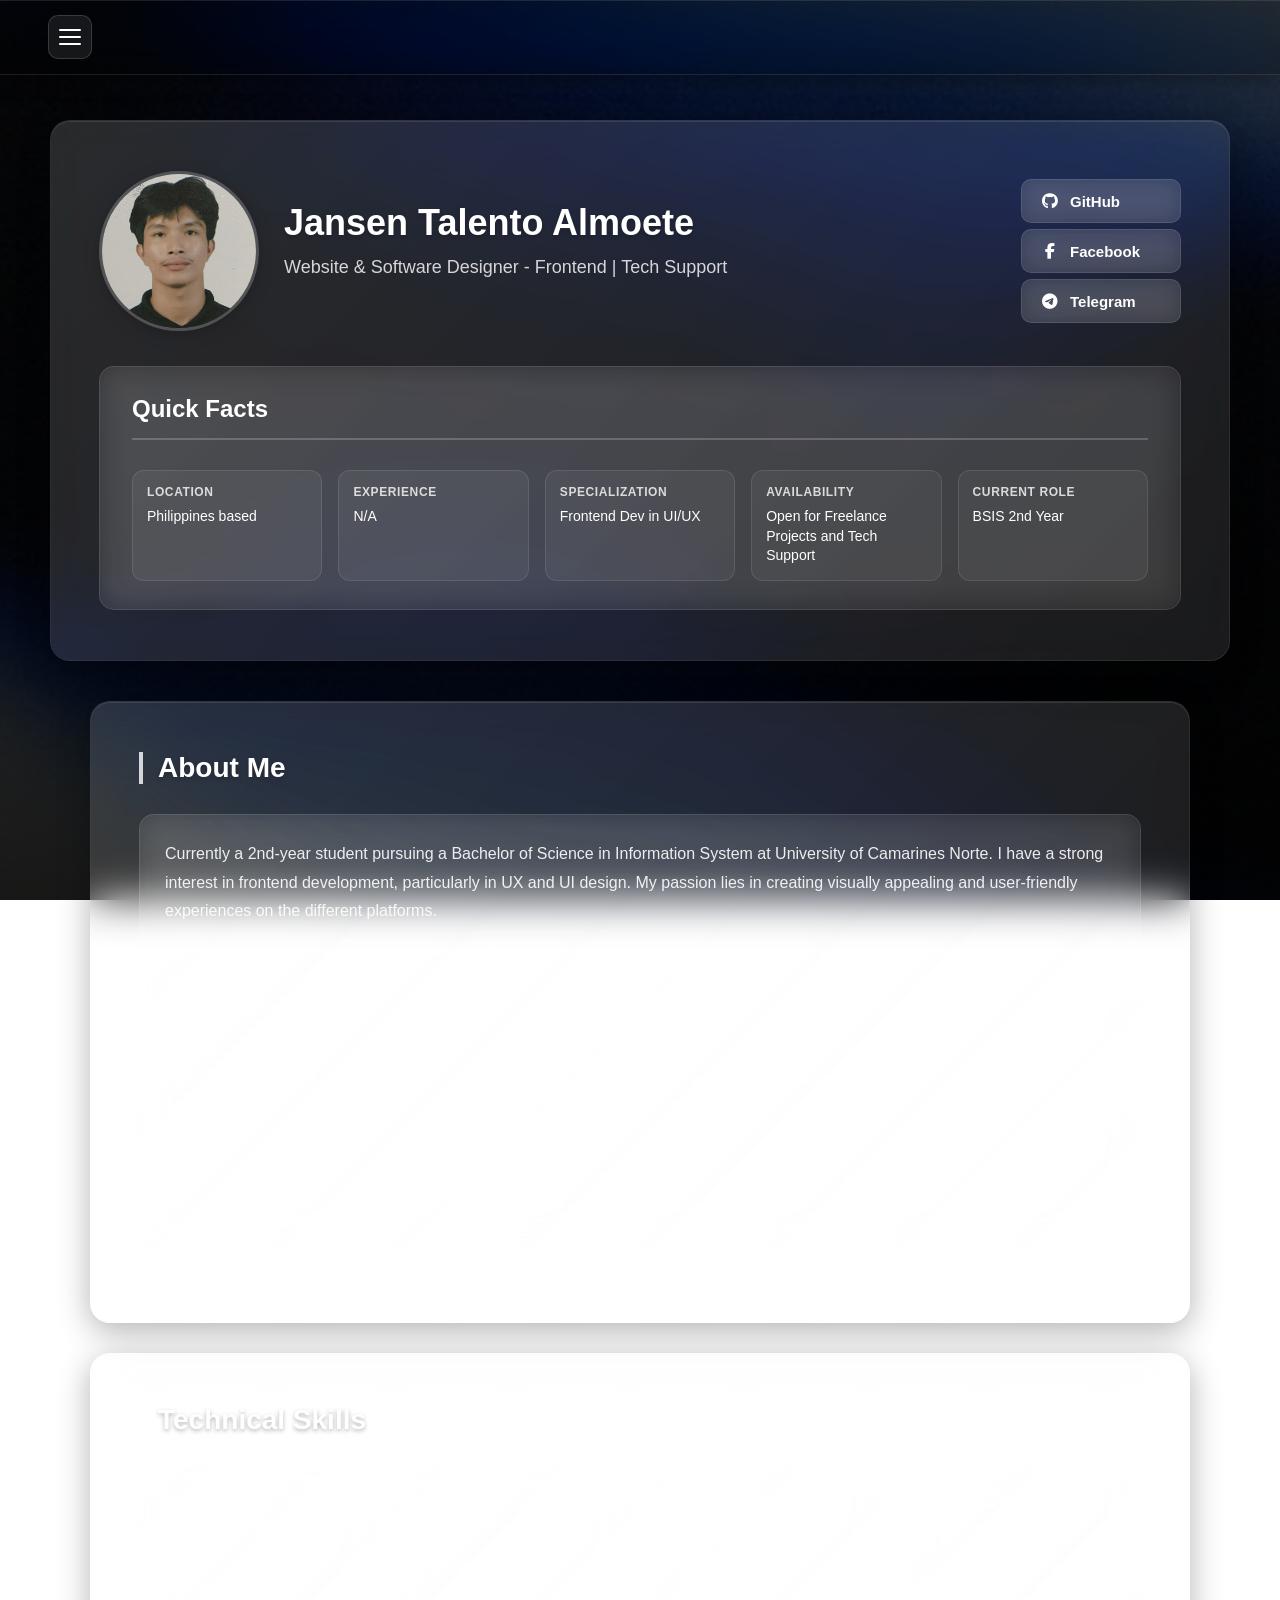
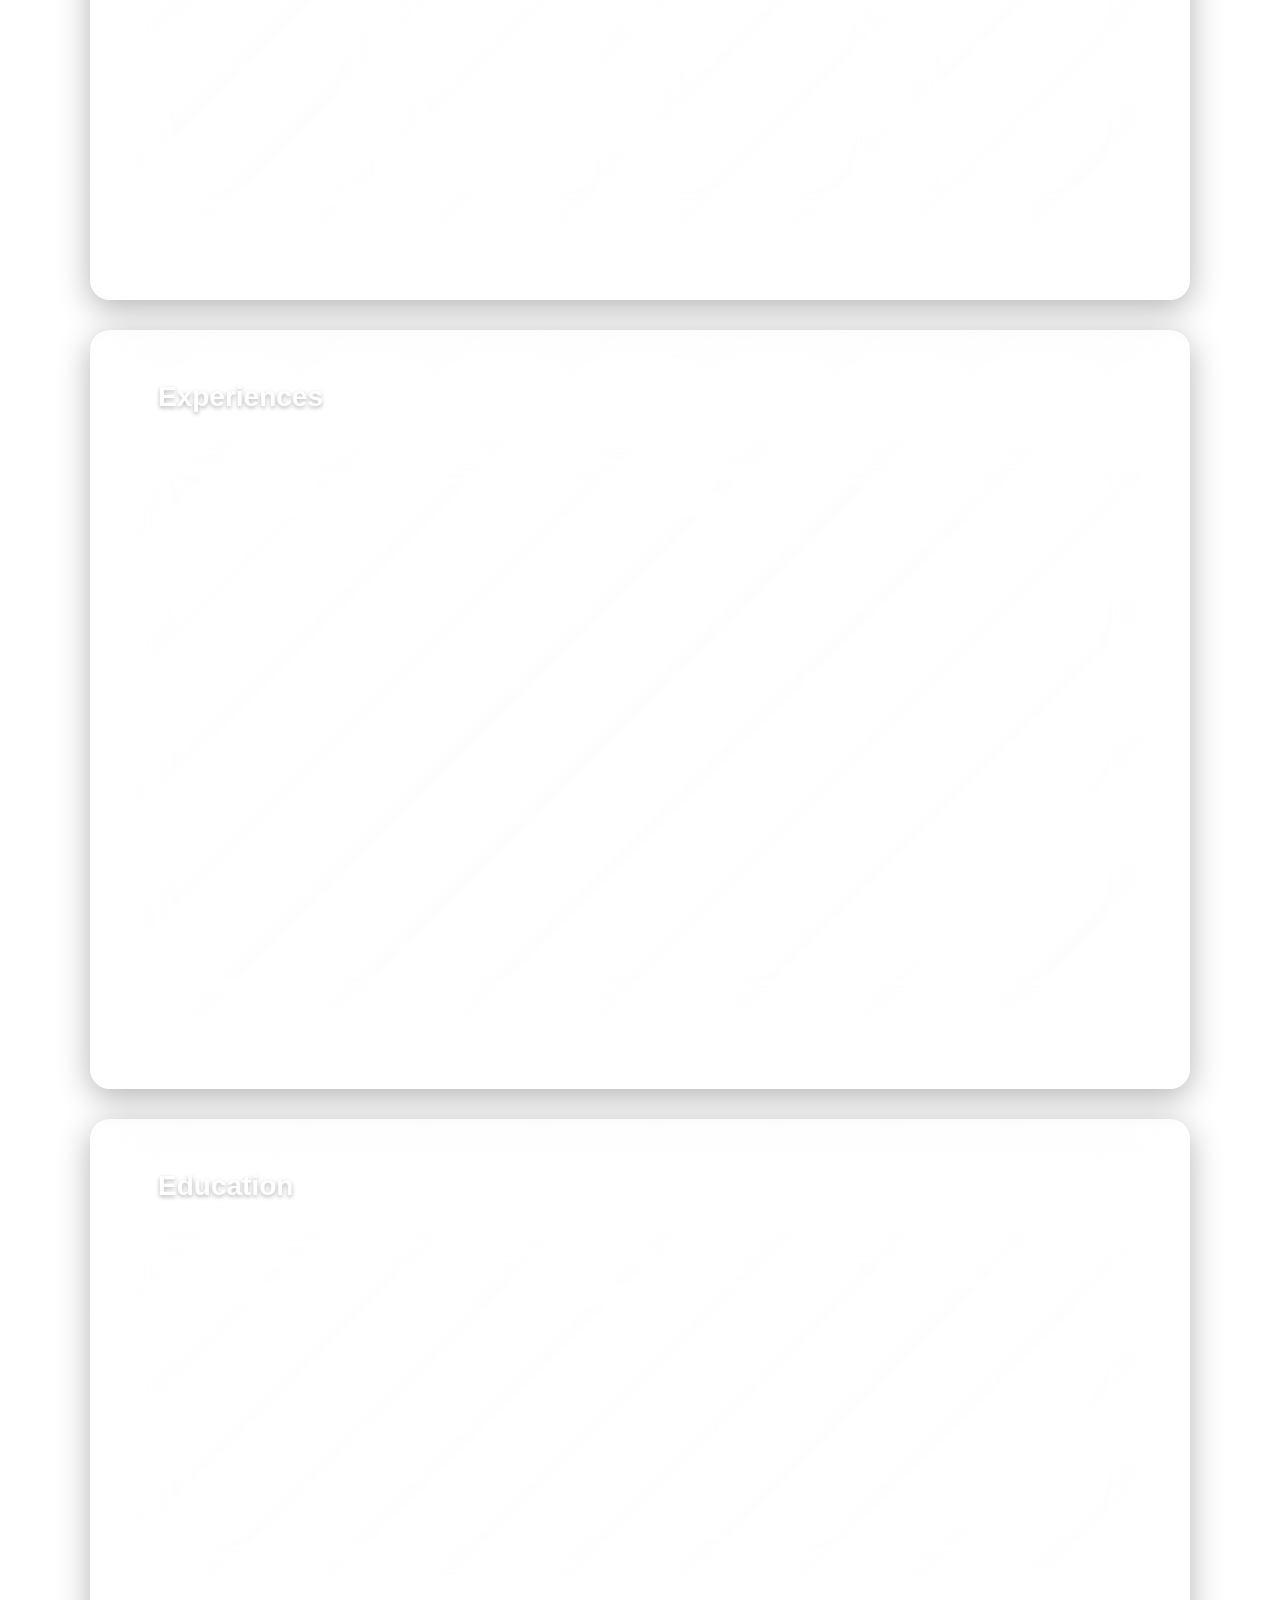
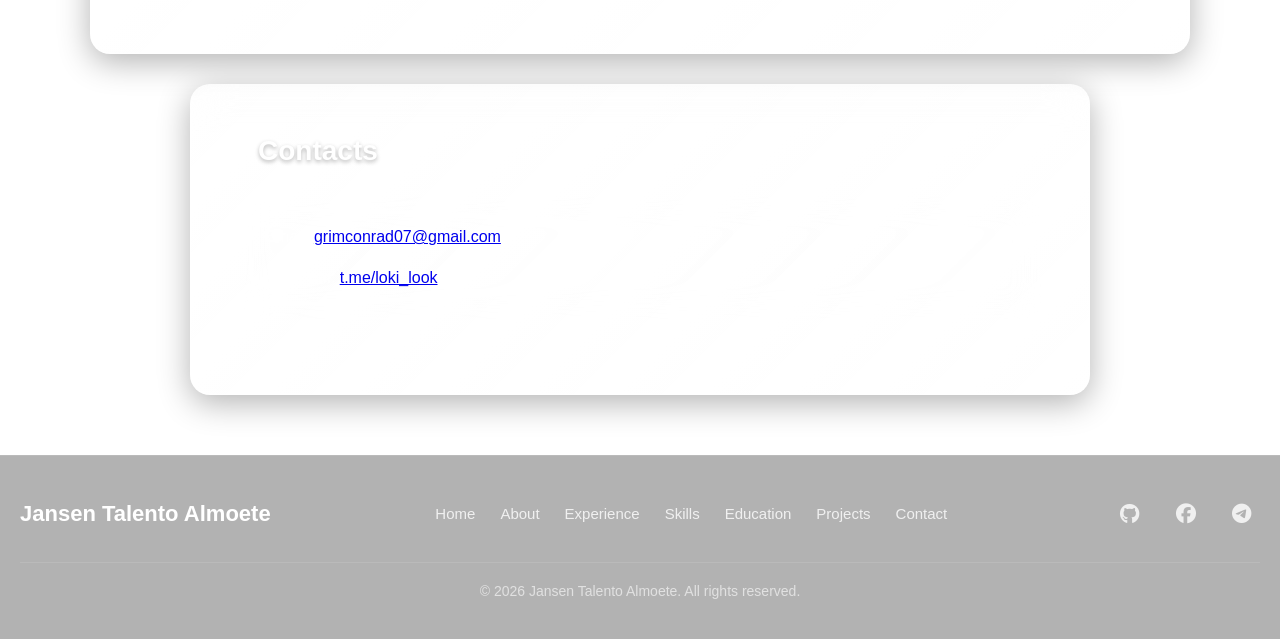
==== commit 9a2f4603: "typo changes" ====
--- a/index.html
+++ b/index.html
@@ -153,7 +153,7 @@
 
     <!-- Experience Section -->
     <section id="experience" class="section section-wide liquid-glass">
-        <h2>Work Experience</h2>
+        <h2>Experiences</h2>
         <div class="card">
             <div class="table-wrapper">
             <table class="table">
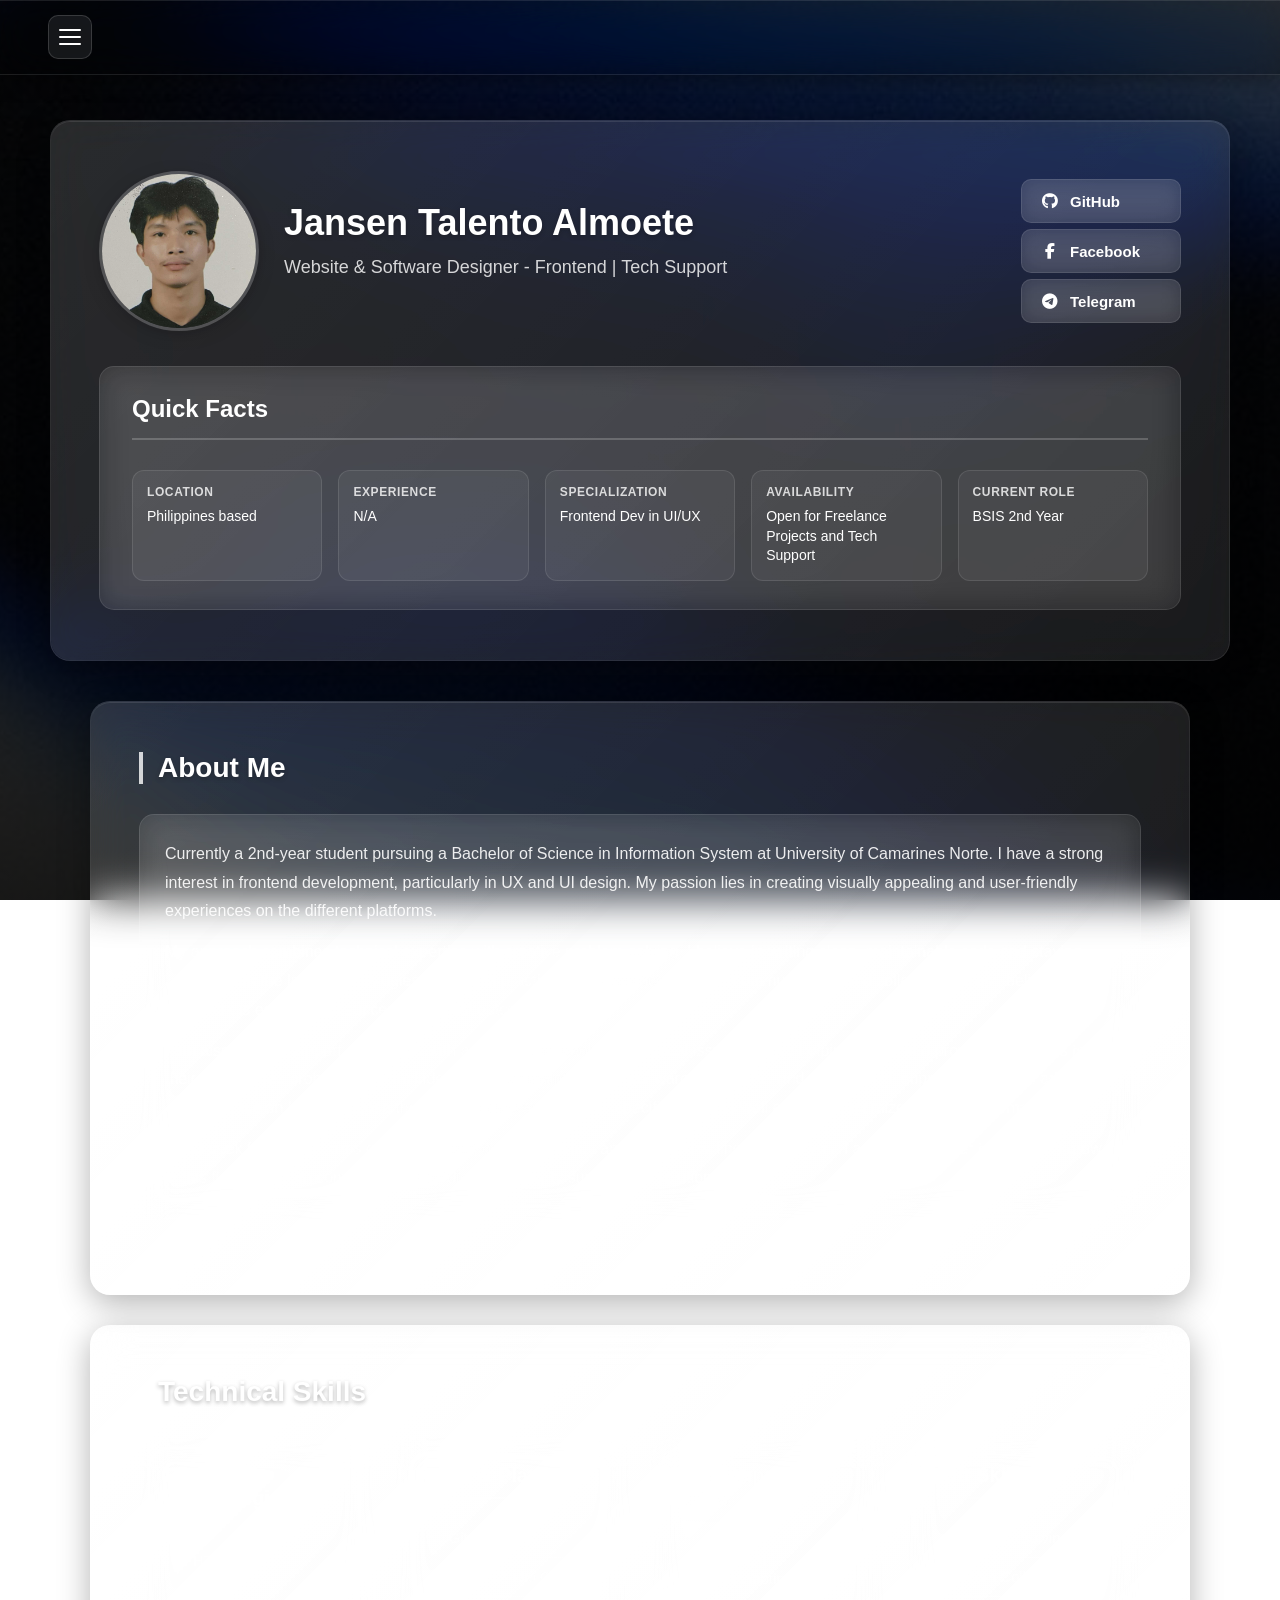
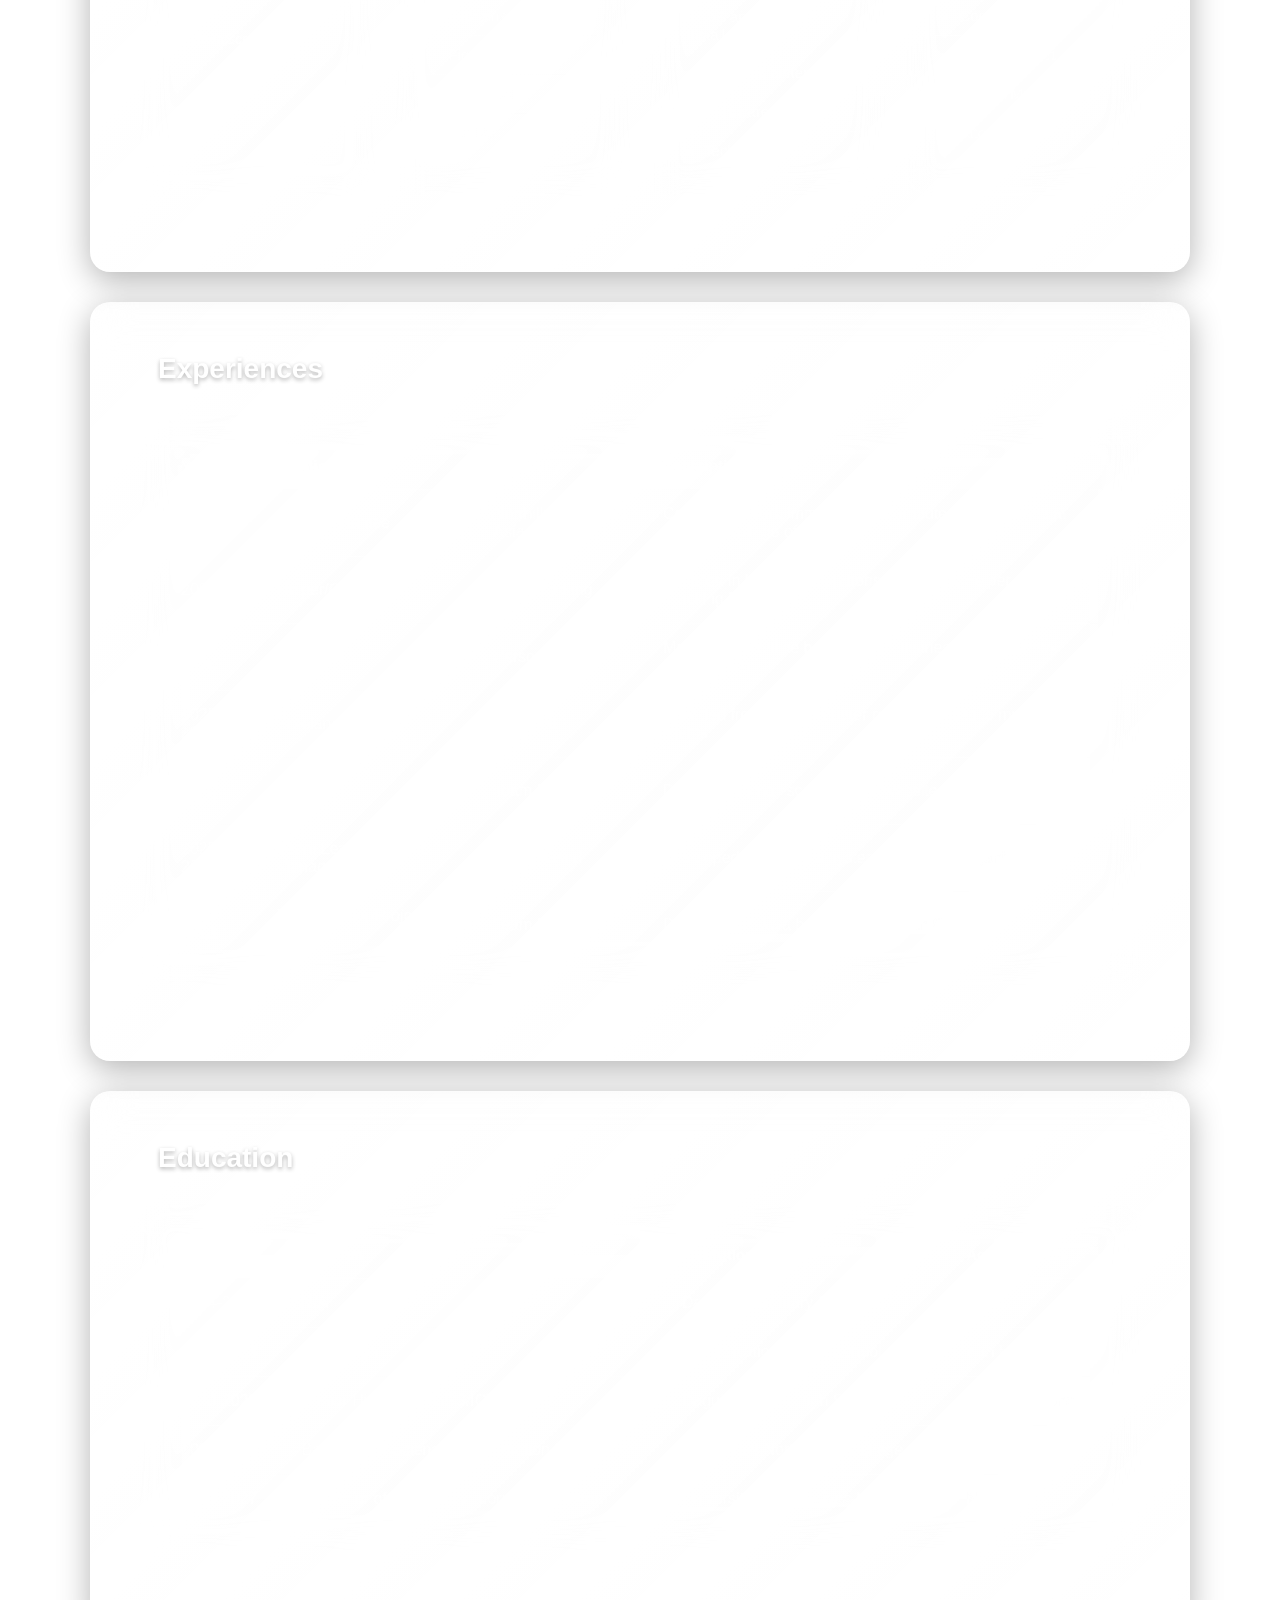
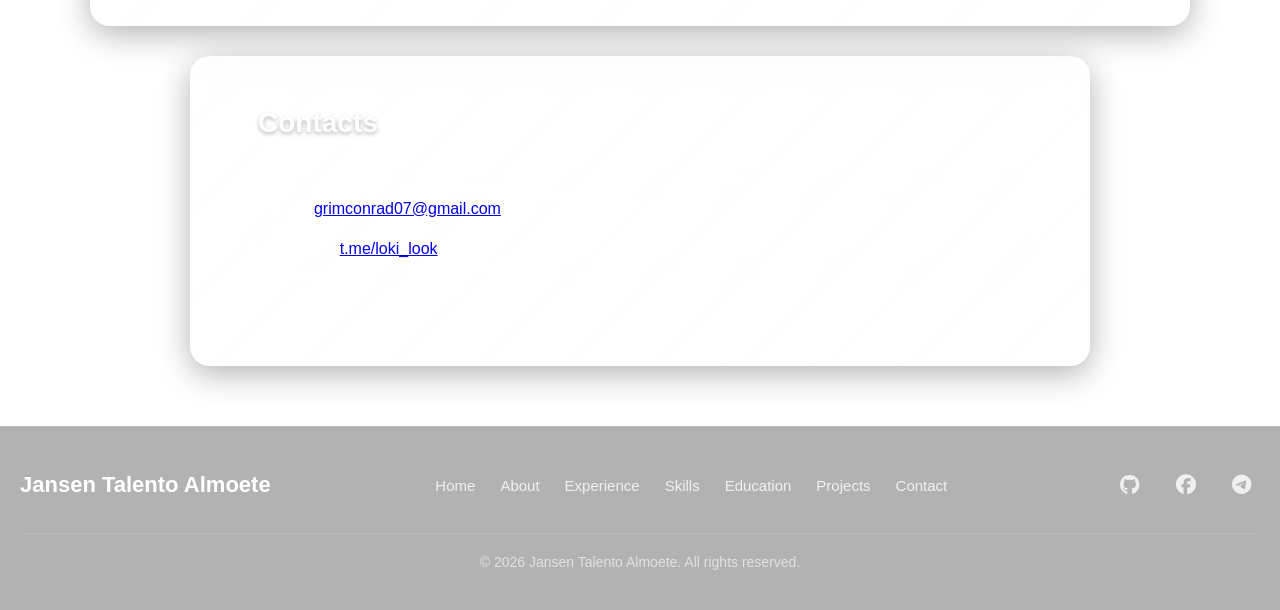
==== commit 5087a9e0: "contents Changes" ====
--- a/index.html
+++ b/index.html
@@ -93,7 +93,7 @@
                 I also practice effective communication and collaboration, as I believe that teamwork is essential for successful project outcomes.
             </p>
             <p class="about-text">
-                I am also a Tech Support enthusiast, with an interest in troubleshooting and resolving technical issues.
+                I am also a Tech Support enthusiast, with an interest in resolving technical issues.
                 I enjoy helping others and providing solutions to their tech-related problems: this includes computer maintenance, software installation, and general tech support.
                 I also give advice and guidance on how to choose the right software and tools for specific tasks, as well as how to optimize system performance.
             </p>
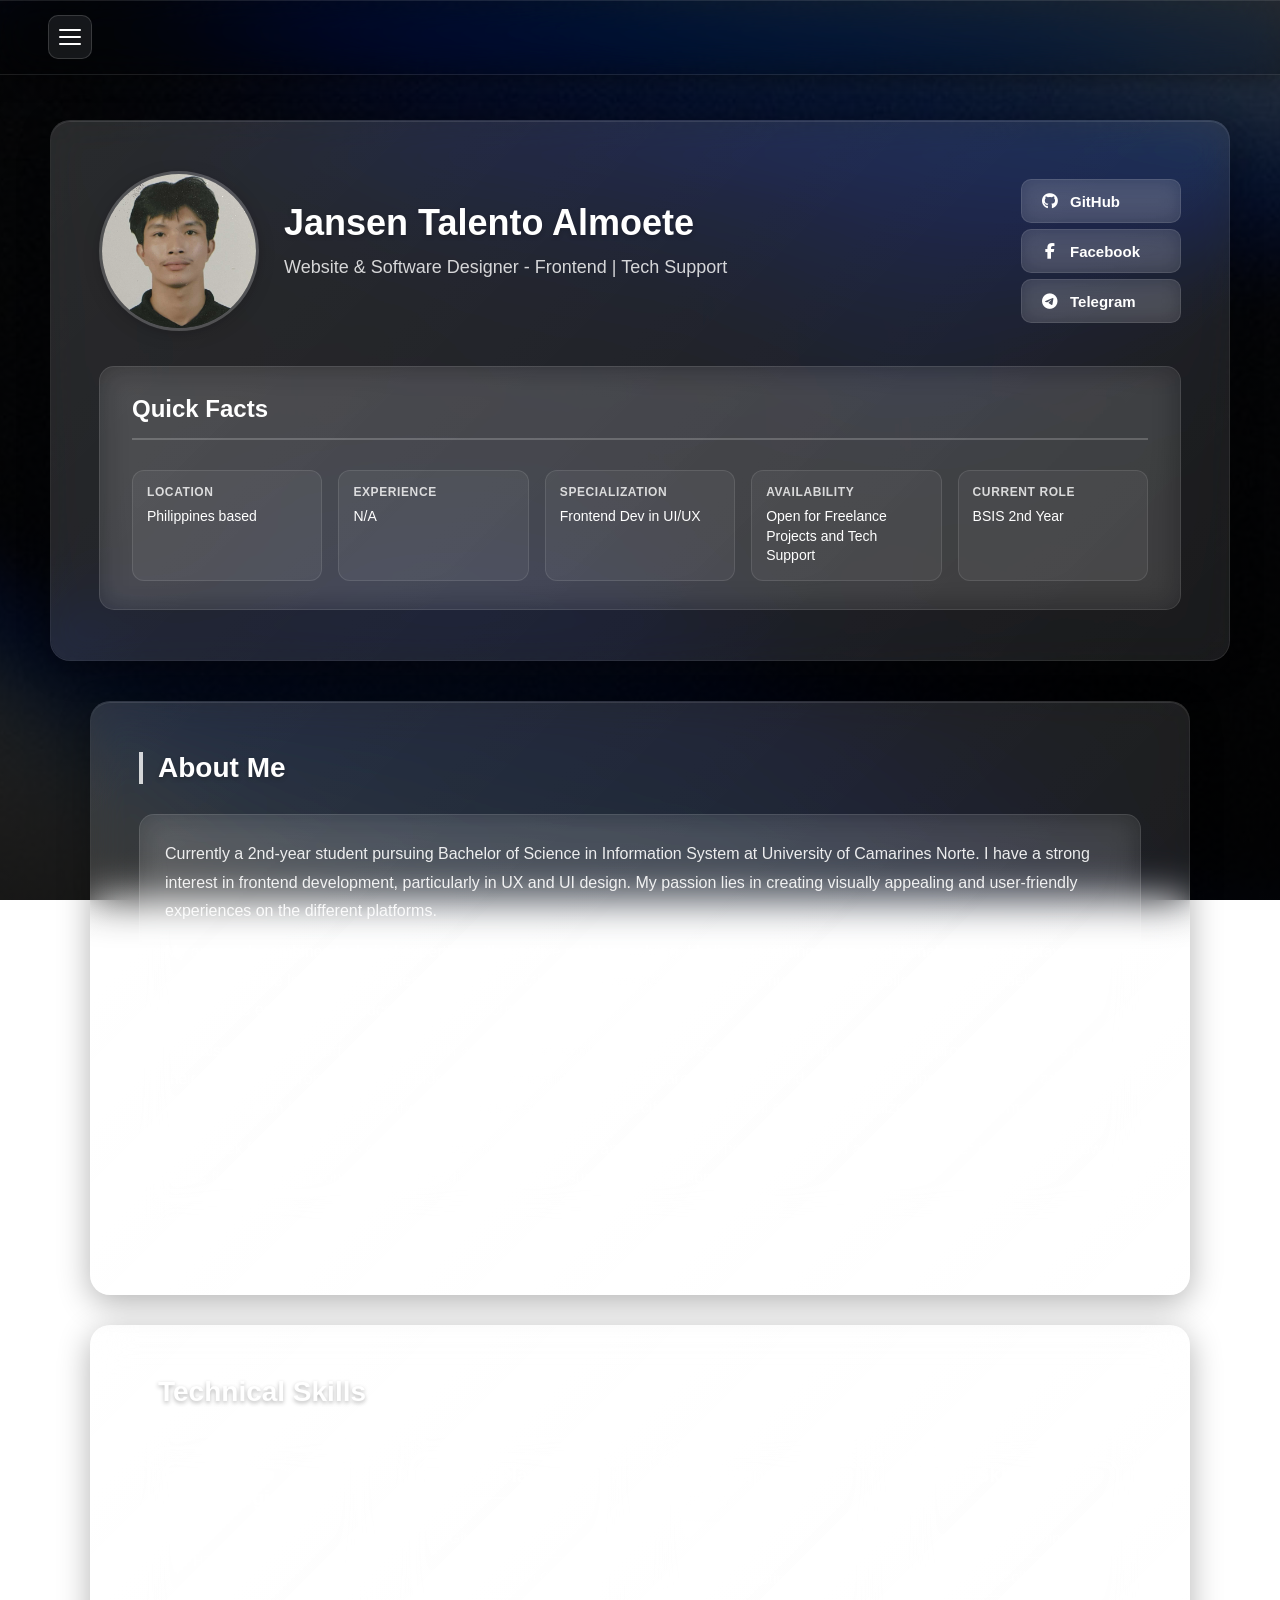
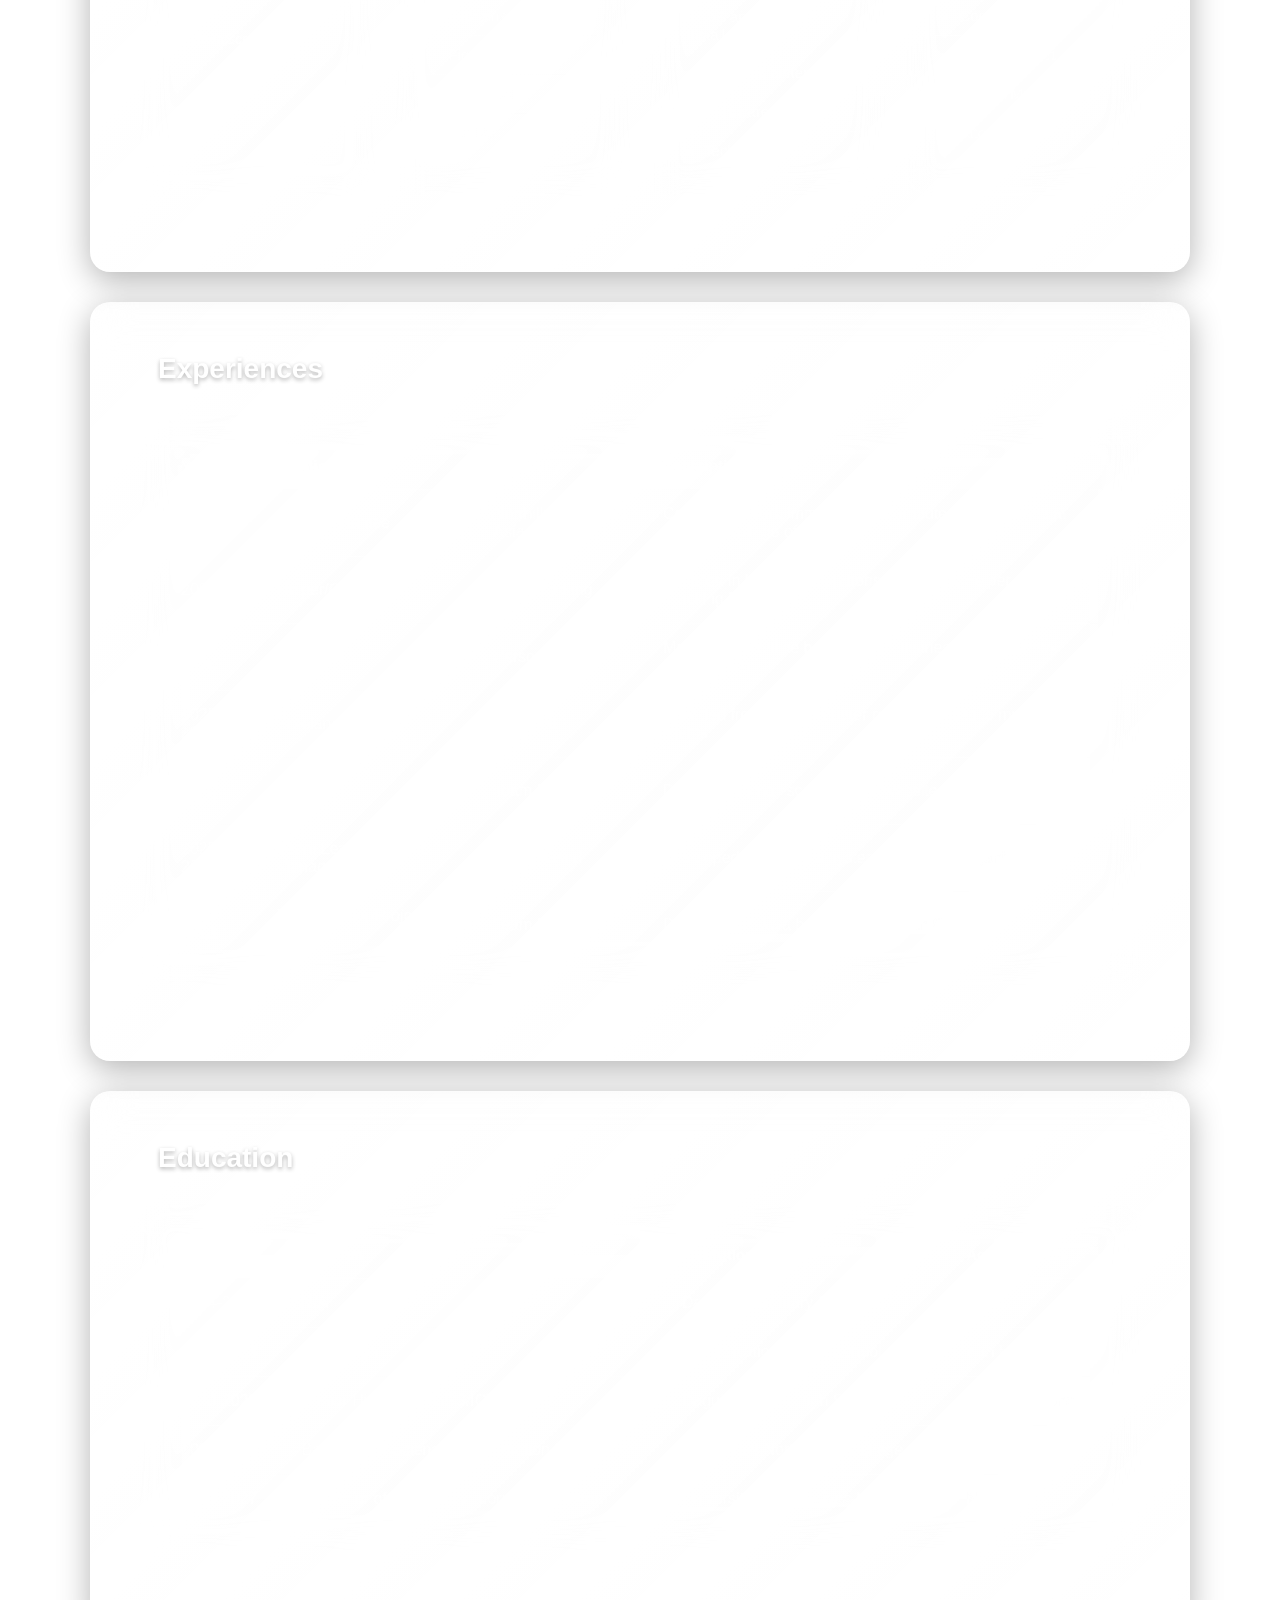
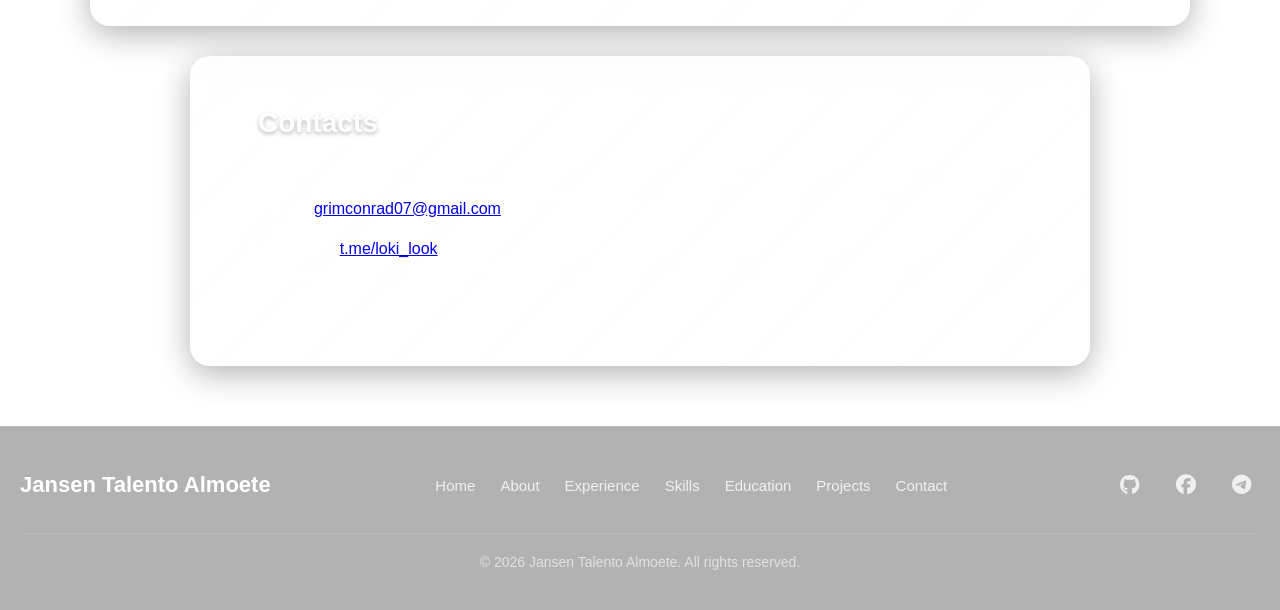
==== commit c9f5c841: "fix: refine wording in About Me section for clarity" ====
--- a/index.html
+++ b/index.html
@@ -83,14 +83,14 @@
         <h2>About Me</h2>
         <div class="card">
             <p class="about-text">
-                Currently a 2nd-year student pursuing a Bachelor of Science in Information System at University of Camarines Norte.
+                Currently a 2nd-year student pursuing Bachelor of Science in Information System at University of Camarines Norte.
                 I have a strong interest in frontend development, particularly in UX and UI design.
                 My passion lies in creating visually appealing and user-friendly experiences on the different platforms.
             </p>
             <p class="about-text">
                 My approach combines technical expertise with creative problem-solving. I believe in writing 
                 clean, maintainable code and staying updated with the latest technologies is the best practice.
-                I also practice effective communication and collaboration, as I believe that teamwork is essential for successful project outcomes.
+                I also practice effective communication and collaboration, as I believe that teamwork is essential for a successful project outcomes.
             </p>
             <p class="about-text">
                 I am also a Tech Support enthusiast, with an interest in resolving technical issues.
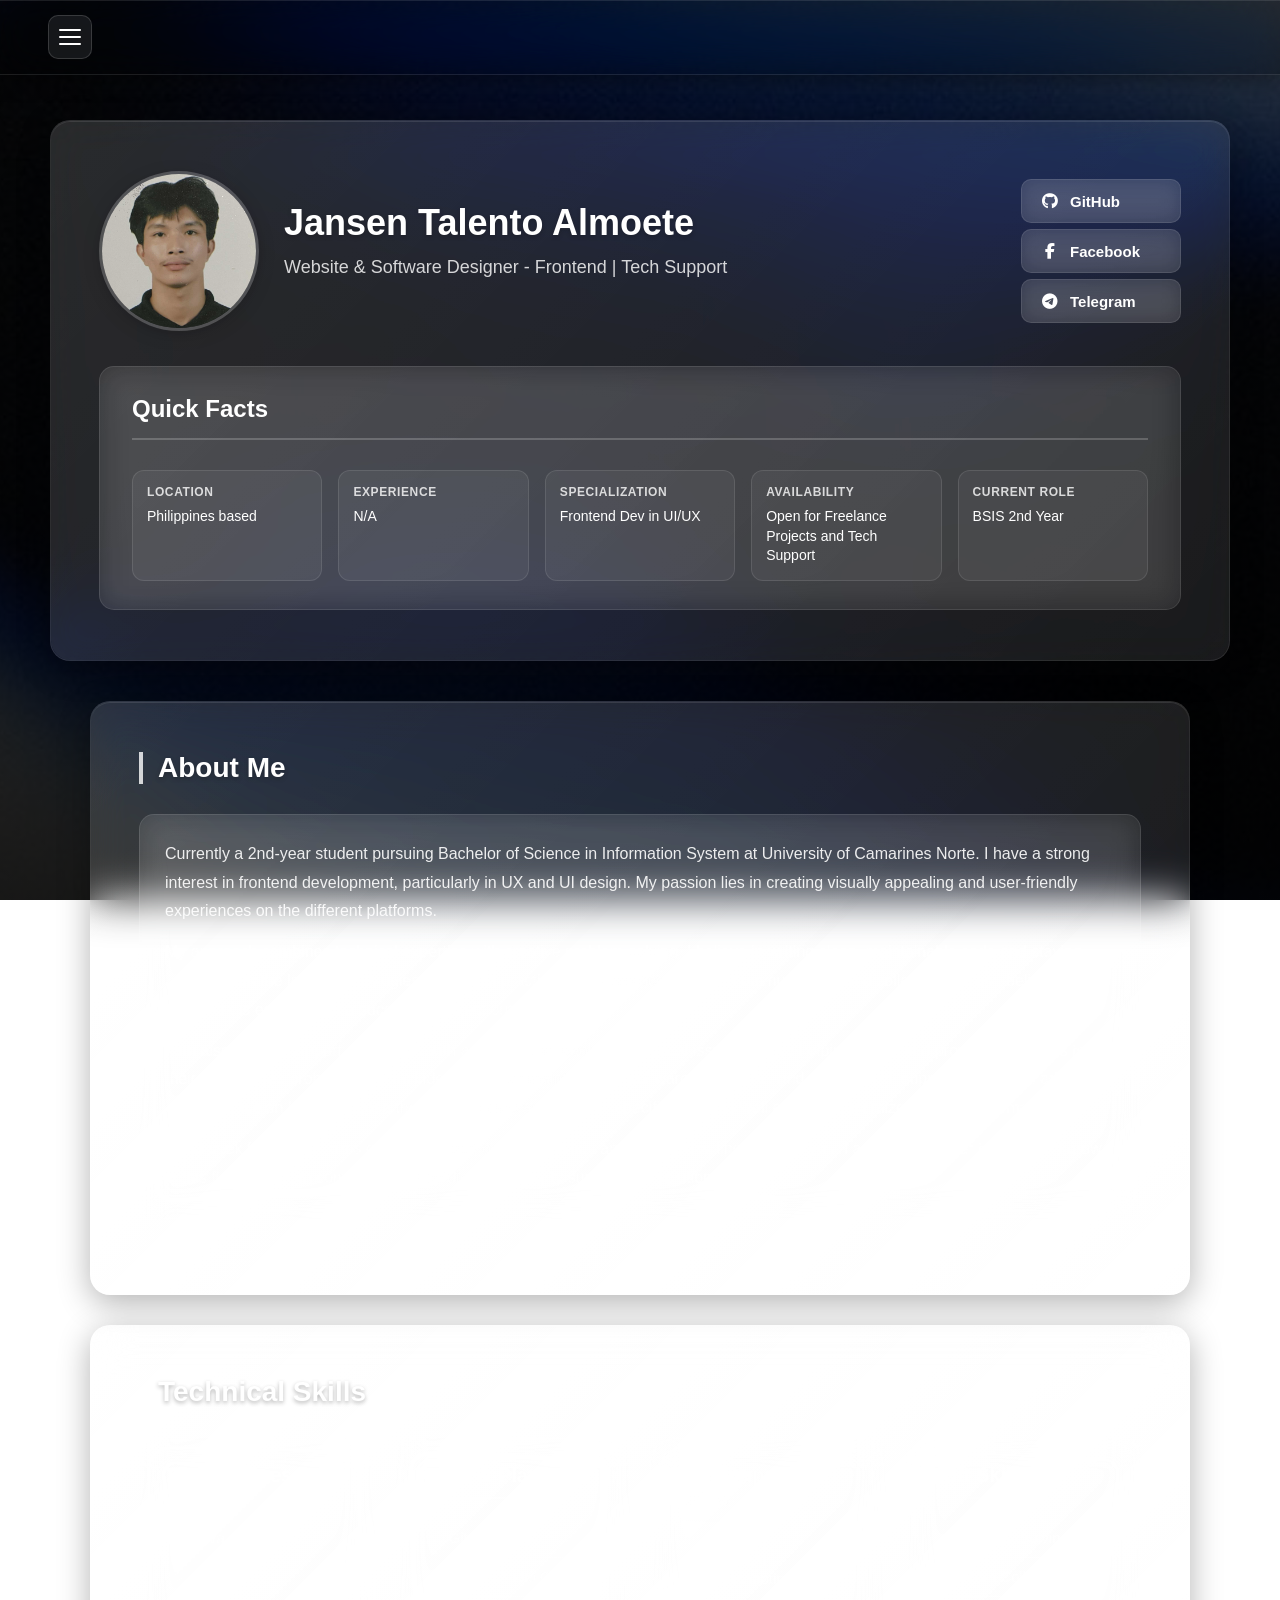
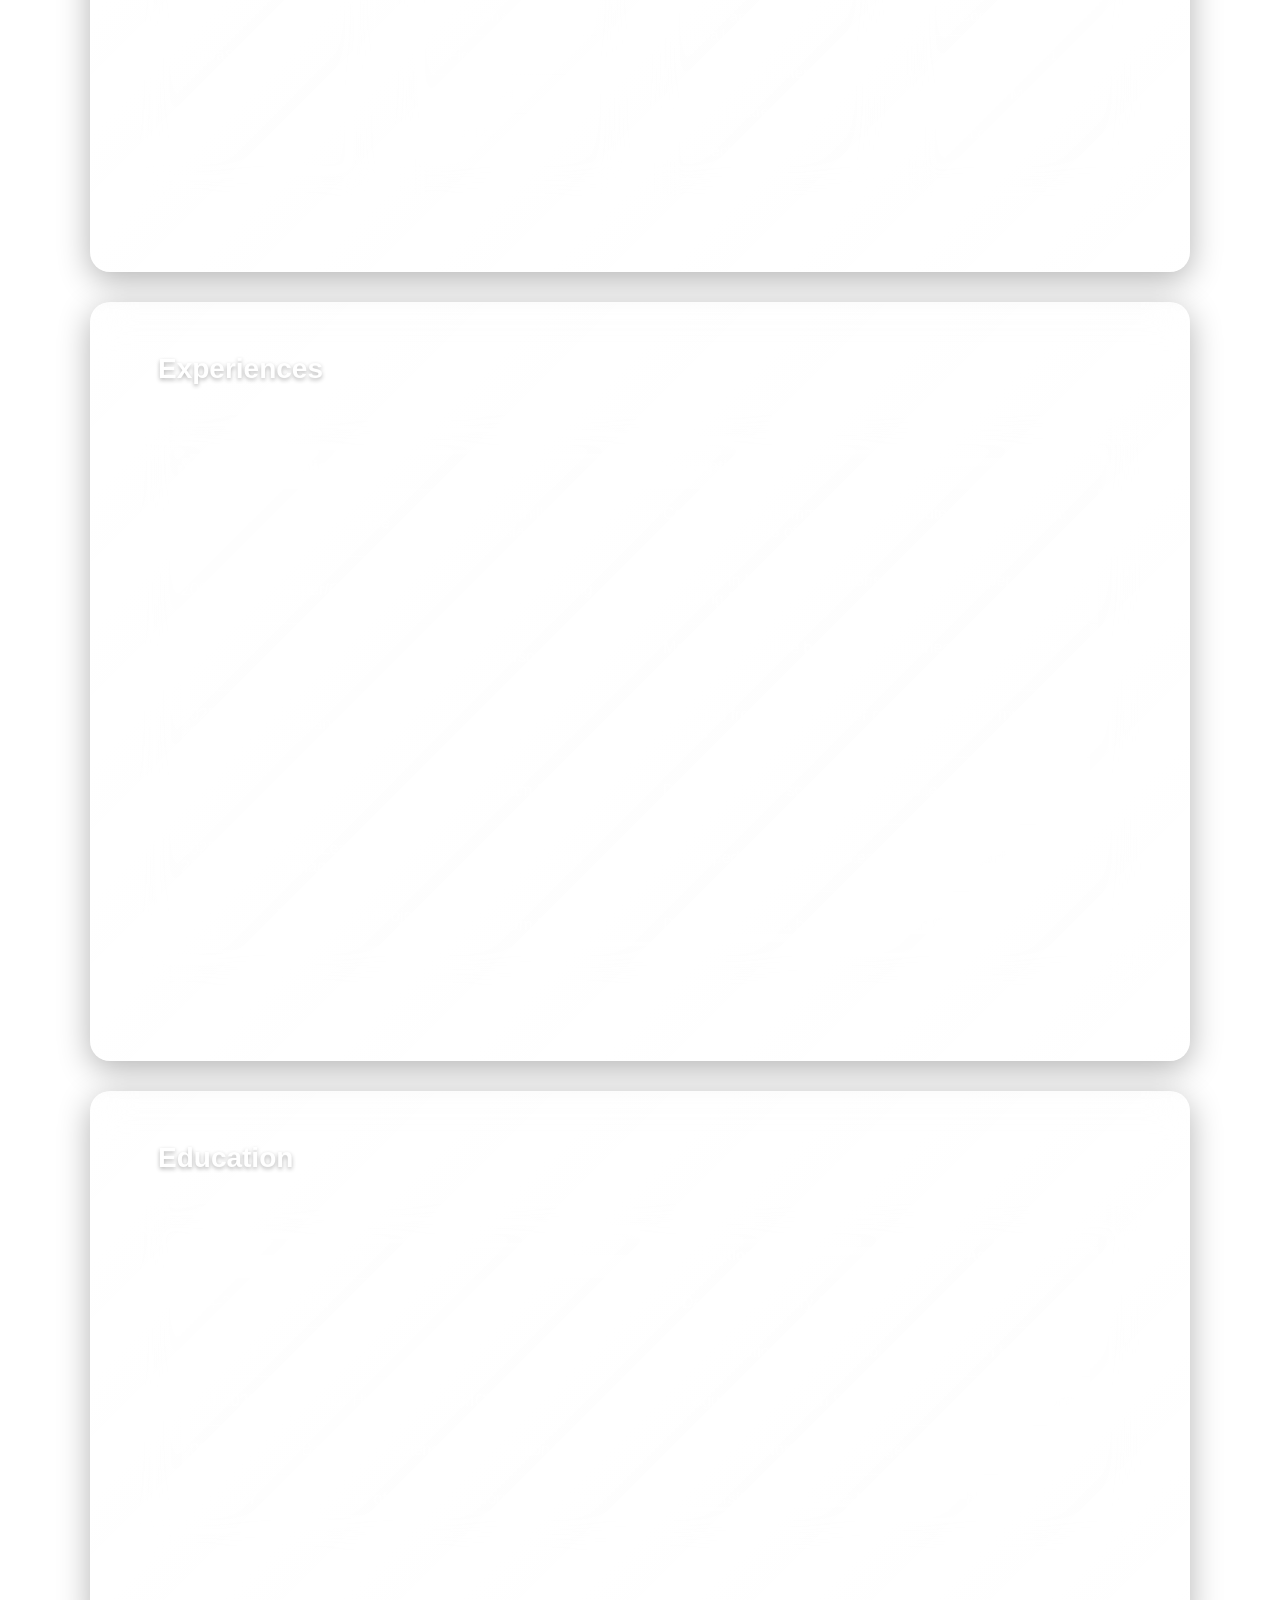
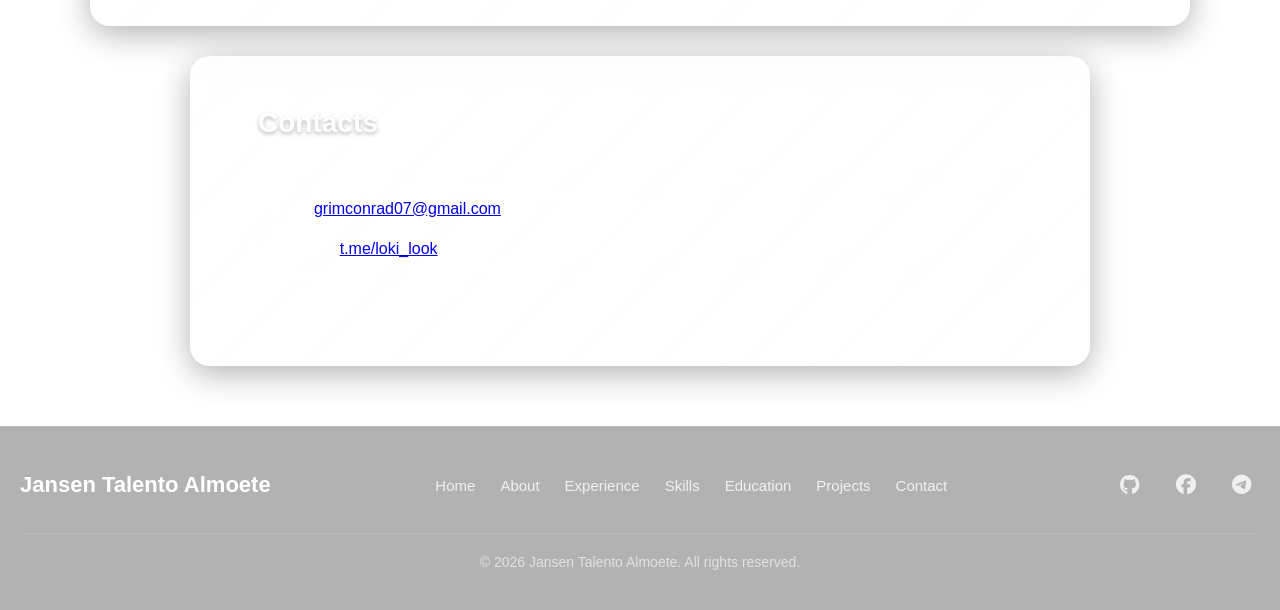
==== commit 034f51af: "fix: update technical skills section to include Java and refine heading" ====
--- a/index.html
+++ b/index.html
@@ -109,8 +109,9 @@
         <h2>Technical Skills</h2>
         <div class="skills-grid">
             <div class="card">
-                <h3>Front end Technologies</h3>
+                <h3>Technologies</h3>
                 <ul>
+                    <li>Java</li>
                     <li>HTML5</li>
                     <li>CSS3</li>
                     <li>JavaScript</li>
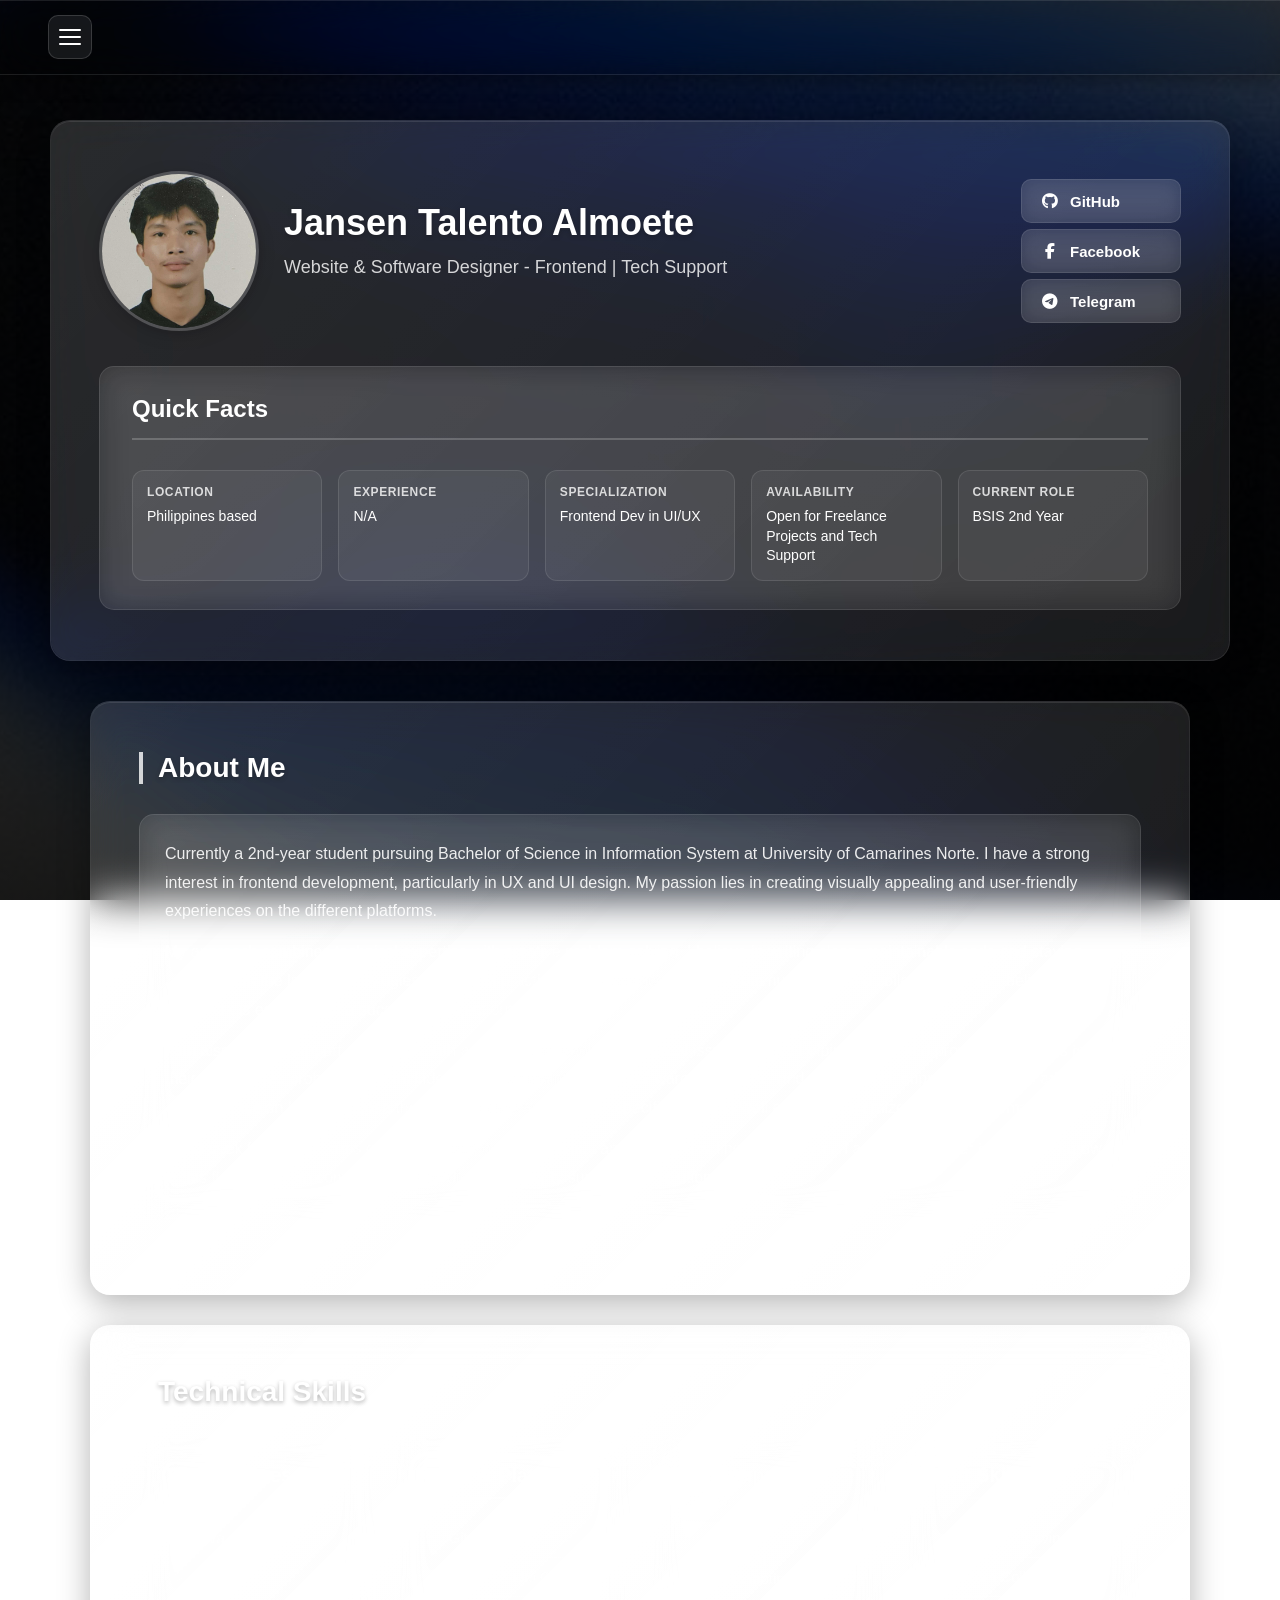
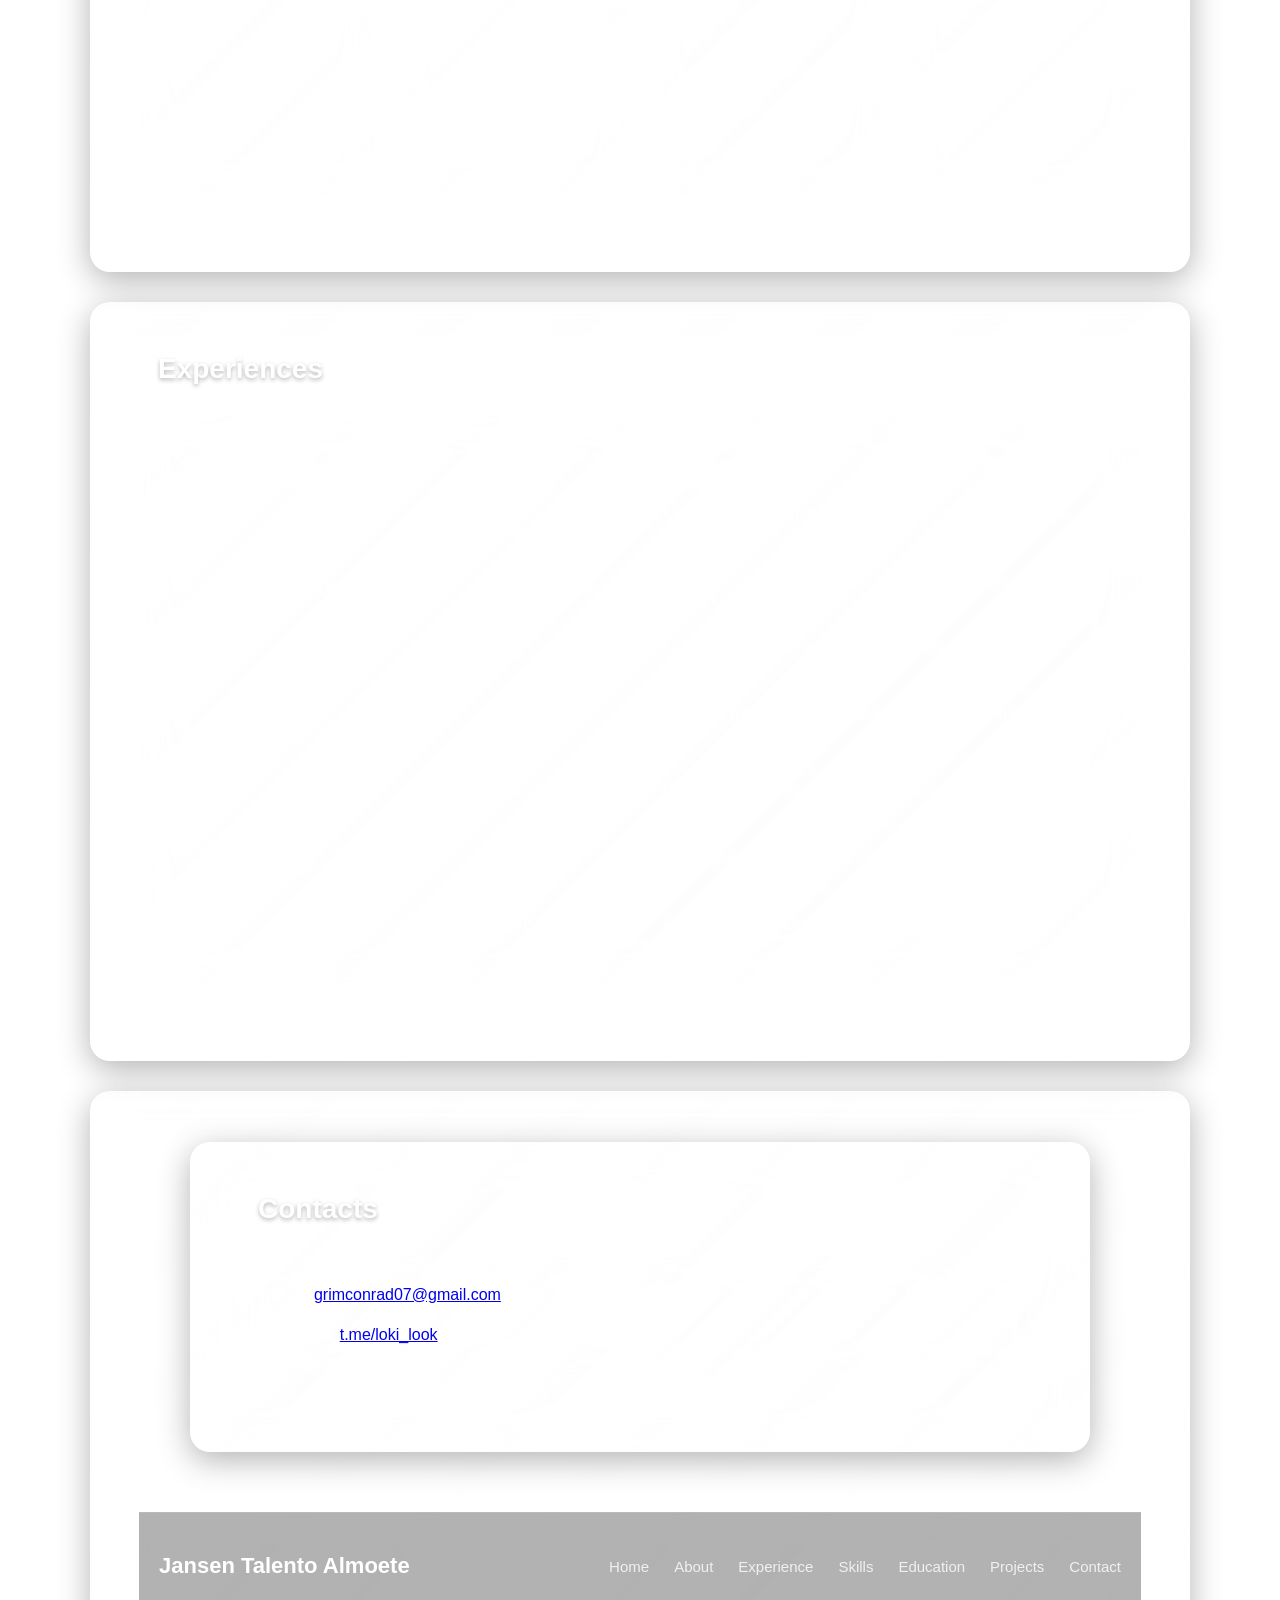
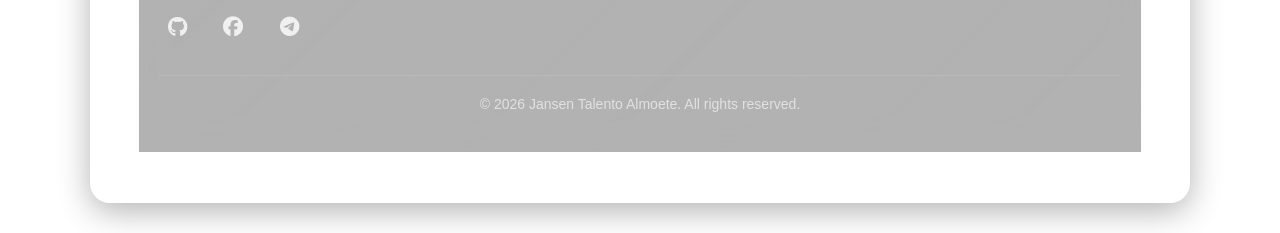
==== commit d67044c9: "fix: comment out Education section heading in index.html" ====
--- a/index.html
+++ b/index.html
@@ -217,7 +217,7 @@
 
     <!-- Education Section -->
     <section id="education" class="section section-wide liquid-glass">
-        <h2>Education</h2>
+       <!-- <h2>Education</h2>
         <div class="card">
             <div class="table-wrapper">
             <table class="table">
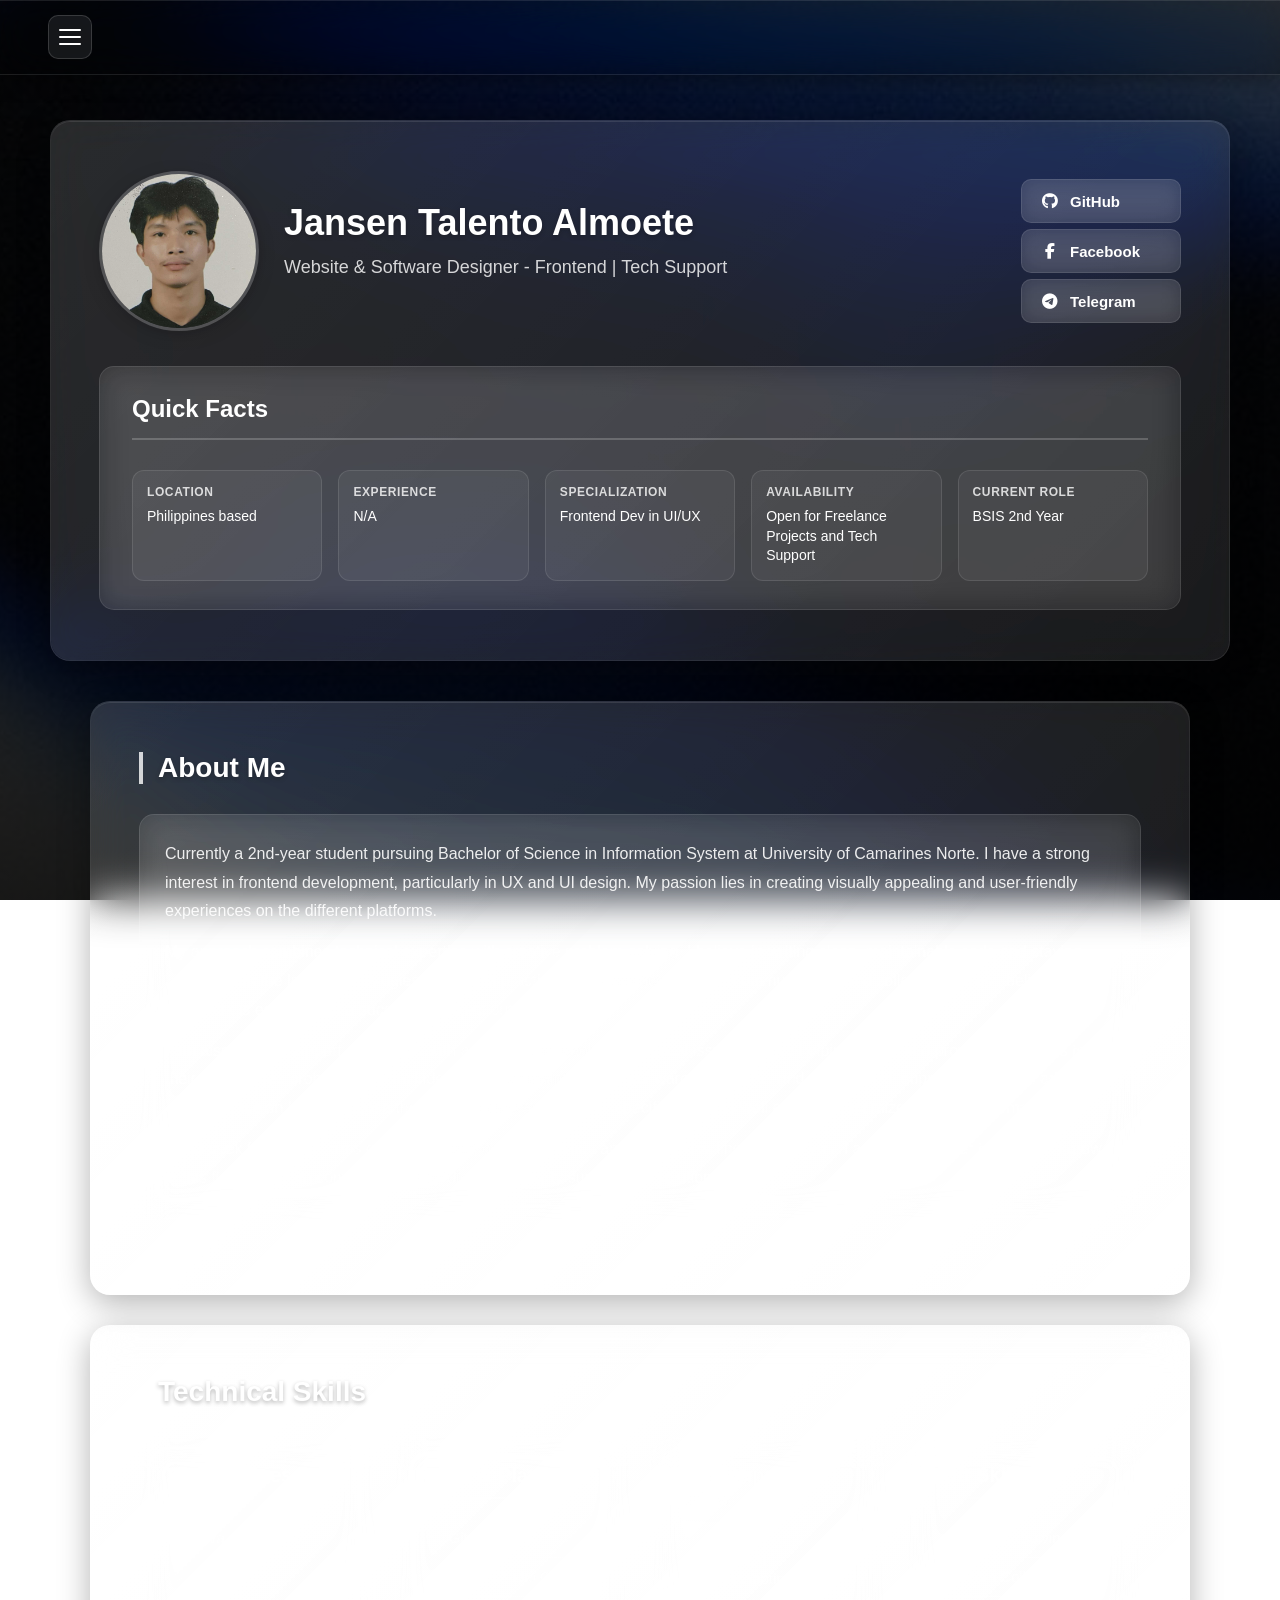
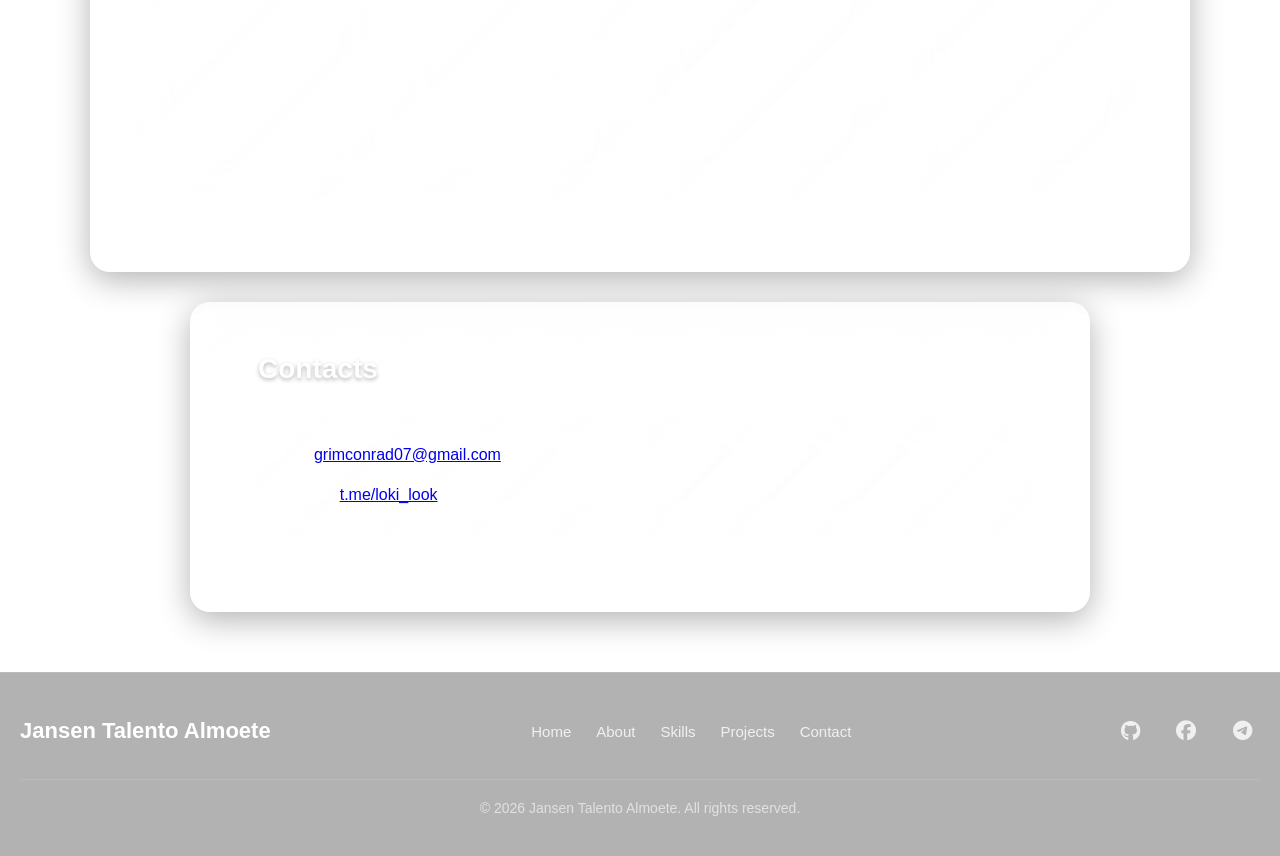
==== commit 1a584c68: "fix: remove Experience and Education sections from index.html and Projects.html" ====
--- a/index.html
+++ b/index.html
@@ -19,9 +19,7 @@
             <ul id="navMenu">
                 <li><a href="index.html" class="nav-home"><i class="fas fa-home"></i>Home</a></li>
                 <li><a href="#about">About</a></li>
-                <li><a href="#experience">Experience</a></li>
                 <li><a href="#skills">Skills</a></li>
-                <li><a href="#education">Education</a></li>
                 <li><a href="Projects.html">Projects</a></li>
                 <li><a href="#contact" class="nav-cta">Contact</a></li>
             </ul>
@@ -152,120 +150,7 @@
         </div>
     </section>
 
-    <!-- Experience Section -->
-    <section id="experience" class="section section-wide liquid-glass">
-        <h2>Experiences</h2>
-        <div class="card">
-            <div class="table-wrapper">
-            <table class="table">
-                <thead>
-                    <tr>
-                        <th>Year</th>
-                        <th>Position</th>
-                        <th>Company</th>
-                        <th>Description</th>
-                    </tr>
-                </thead>
-                <tbody>
-                    <tr>
-                        <td data-label="Year">2025</td>
-                        <td data-label="Position">Student Trainee</td>
-                        <td data-label="Company">Northills College of Asia</td>
-                        <td data-label="Description">Completed Work Immersion in Computer Maintenance at Northills College of Asia</td>
-                    </tr>
-                    <tr>
-                        <td data-label="Year">2025</td>
-                        <td data-label="Position">Helper/Collector</td>
-                        <td data-label="Company">Avila Trucking</td>
-                        <td data-label="Description">Assisted in logistics operations as a Truck Helper at Avila's Trucking Business</td>
-                    </tr>
-                    <tr>
-                        <td data-label="Year">2025-2026</td>
-                        <td data-label="Position">Buy&Sell</td>
-                        <td data-label="Company">Personal</td>
-                        <td data-label="Description">Managed an online buy-and-sell business via Facebook Marketplace</td>
-                    </tr>
-                    <tr>
-                        <td data-label="Year">2025-2026</td>
-                        <td data-label="Position">Freelance</td>
-                        <td data-label="Company">Personal</td>
-                        <td data-label="Description">Provided freelance computer repair services to multiple clients</td>
-                    </tr>
-                    <tr>
-                        <td data-label="Year">2025-2026</td>
-                        <td data-label="Position">Member</td>
-                        <td data-label="Company">Team Based</td>
-                        <td data-label="Description">Developed small-scale system websites for business</td>
-                    </tr>
-                    <tr>
-                        <td data-label="Year">2025-2026</td>
-                        <td data-label="Position">Team Leader/Project Manager</td>
-                        <td data-label="Company">Team Based</td>
-                        <td data-label="Description">Developed small-scale system for a BSIS organization</td>
-                    </tr>
-                    <tr>
-                        <td data-label="Year">2025-2026</td>
-                        <td data-label="Position">Team Leader/Project Manager</td>
-                        <td data-label="Company">Team Based</td>
-                        <td data-label="Description">Developed 2 Java based Games with GUI</td>
-                    </tr>
-                </tbody>
-            </table>
-            </div>
-        </div>
-    </section>
-
-    <!-- Education Section -->
-    <section id="education" class="section section-wide liquid-glass">
-       <!-- <h2>Education</h2>
-        <div class="card">
-            <div class="table-wrapper">
-            <table class="table">
-                <thead>
-                    <tr>
-                        <th>Year</th>
-                        <th>Program</th>
-                        <th>Institution</th>
-                        <th>Achievements</th>
-                    </tr>
-                </thead>
-                <tbody>
-                    <tr>
-                        <td data-label="Year">2014-2019</td>
-                        <td data-label="Program">N/A</td>
-                        <td data-label="Institution">Daguit Elementary School</td>
-                        <td data-label="Achievements">None</td>
-                    </tr>
-                    <tr>
-                        <td data-label="Year">2019-2023</td>
-                        <td data-label="Program">junior High</td>
-                        <td data-label="Institution">Daguit National High School</td>
-                        <td data-label="Achievements">with Honor</td>
-                    </tr>
-                    <tr>
-                        <td data-label="Year">2023-2025</td>
-                        <td data-label="Program">Senior High - TVL/CSS/ICT</td>
-                        <td data-label="Institution">Daguit National High School</td>
-                        <td data-label="Achievements">with High Honor</td>
-                    </tr>
-                    <tr>
-                        <td data-label="Year">2025-2026</td>
-                        <td data-label="Program">Batchelor of Science in Information System</td>
-                        <td data-label="Institution">Camarines Norte State College</td>
-                        <td data-label="Achievements">N/A</td>
-                    </tr>
-                     <tr>
-                        <td data-label="Year">2026-2027</td>
-                        <td data-label="Program">Batchelor of Science in Information System</td>
-                        <td data-label="Institution">University of Camarines Norte</td>
-                        <td data-label="Achievements">N/A</td>
-                    </tr>
-                </tbody>
-            </table>
-            </div>
-        </div>
-    </section>
-
+   
     <!-- Contact Section -->
     <section id="contact" class="section liquid-glass">
         <h2>Contacts</h2>
@@ -284,9 +169,7 @@
             <div class="footer-links">
                 <a href="#home">Home</a>
                 <a href="#about">About</a>
-                <a href="#experience">Experience</a>
                 <a href="#skills">Skills</a>
-                <a href="#education">Education</a>
                 <a href="Projects.html">Projects</a>
                 <a href="#contact">Contact</a>
             </div>
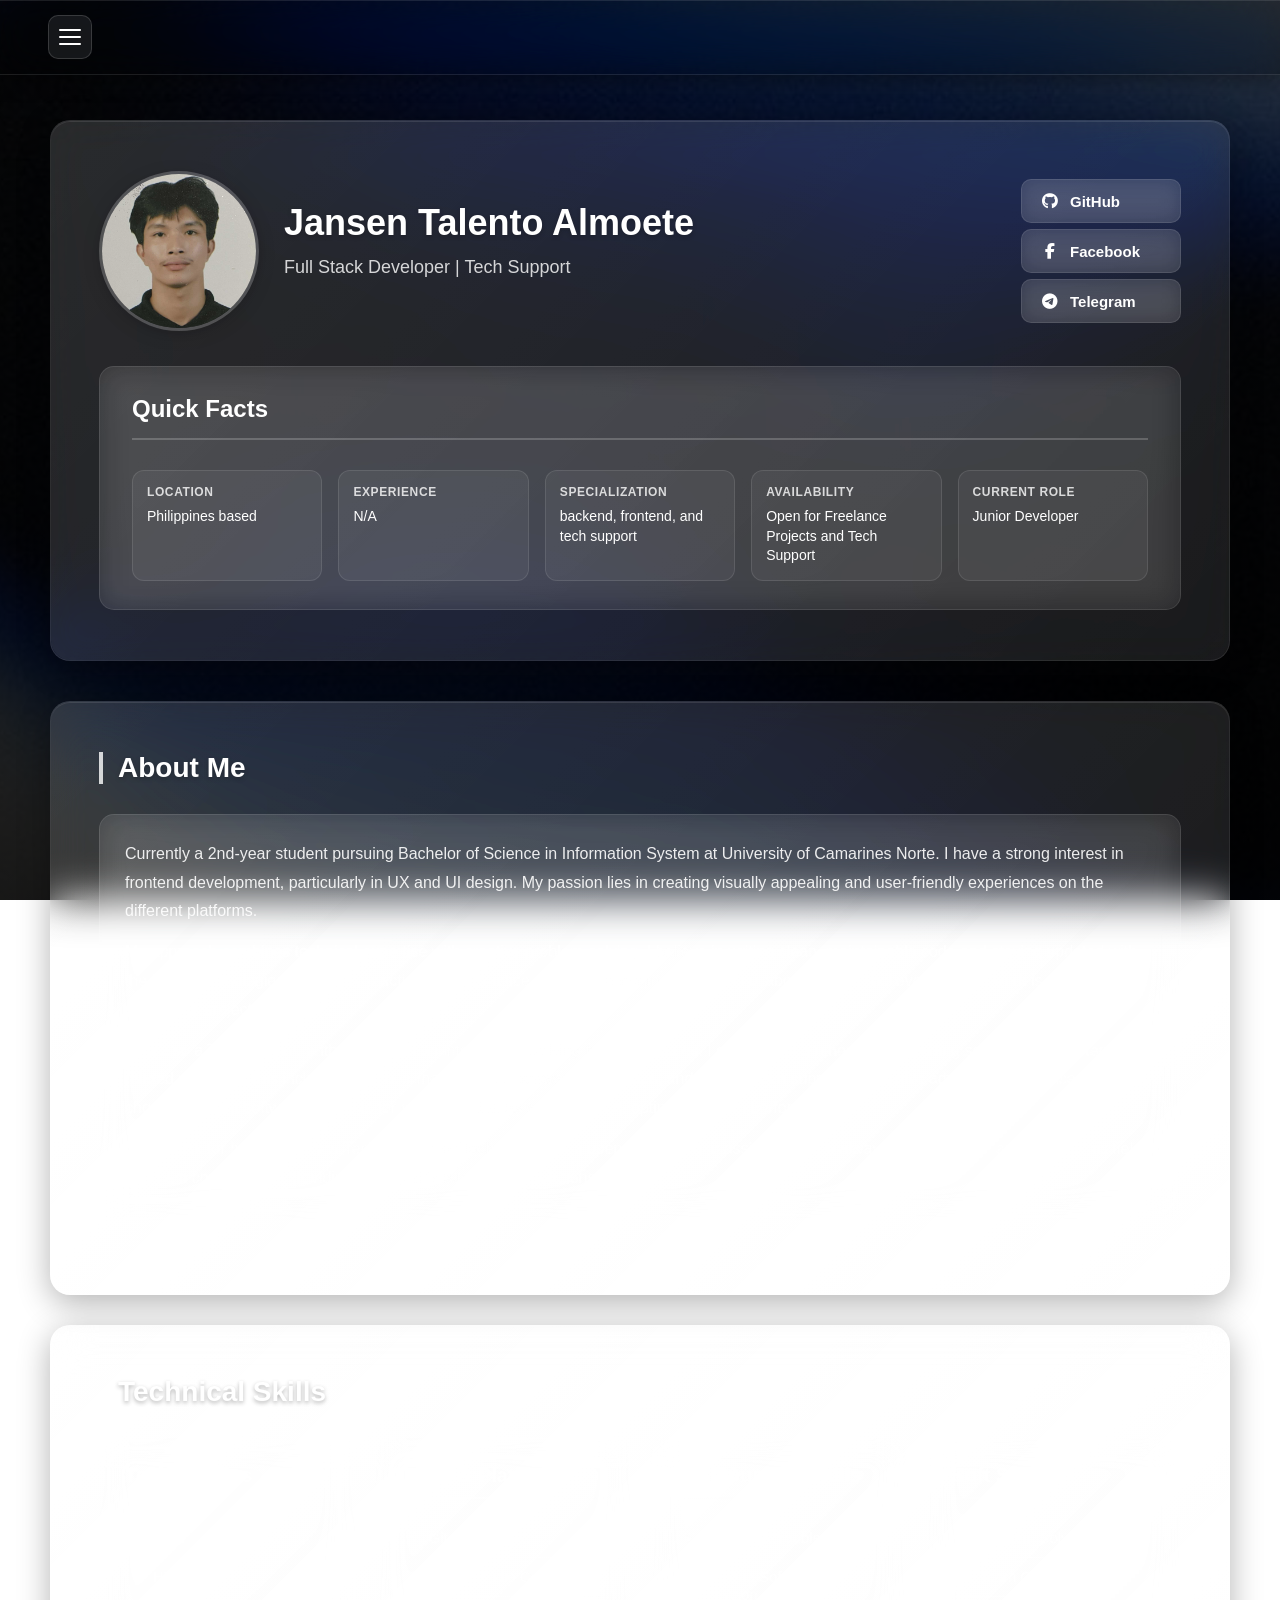
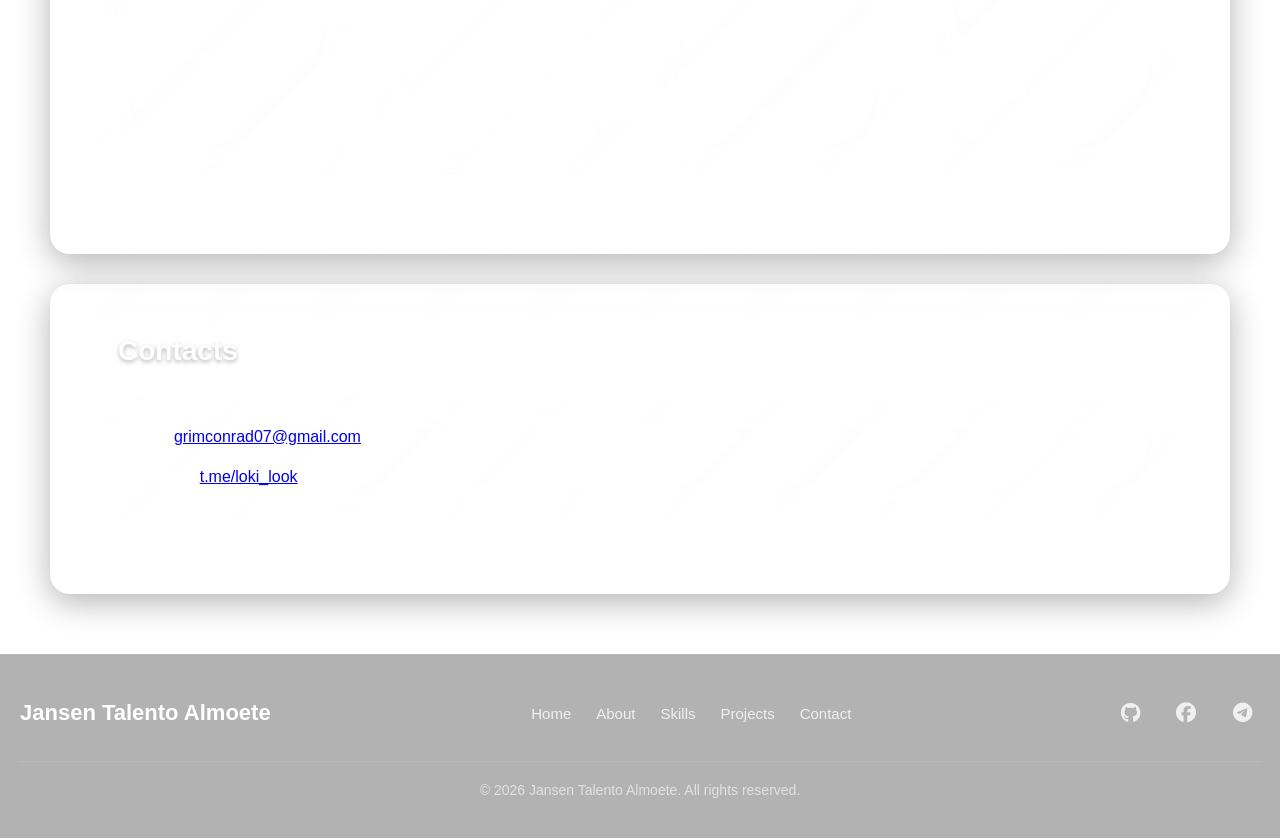
==== commit 783f1eb3: "fix: update role and specialization descriptions in index.html; adjust section widths in STYLE.css" ====
--- a/index.html
+++ b/index.html
@@ -33,7 +33,7 @@
                 <img src="img/mypic.jpg" alt="Jansen Talento Almoete" class="profile-pic">
                 <div class="profile-info">
                     <h1>Jansen Talento Almoete</h1>
-                    <p class="role">Website & Software Designer - Frontend | Tech Support</p>
+                    <p class="role"> Full Stack Developer | Tech Support</p>
                 </div>
             </div>
             <div class="social-links">
@@ -62,7 +62,8 @@
                 </div>
                 <div class="fact-item">
                     <span class="fact-label">Specialization</span>
-                    <span class="fact-value">Frontend Dev in  UI/UX</span>
+                    <span class="fact-value">backend, frontend, and tech support
+                    </span>
                 </div>
                 <div class="fact-item">
                     <span class="fact-label">Availability</span>
@@ -70,7 +71,7 @@
                 </div>
                 <div class="fact-item">
                     <span class="fact-label">Current Role</span>
-                    <span class="fact-value">BSIS 2nd Year</span>
+                    <span class="fact-value">Junior Developer</span>
                 </div>
             </div>
         </div>
@@ -123,7 +124,7 @@
                     <li>jetBrains IntelliJ</li>
                     <li>Figma</li>
                     <li>Claude AI</li>
-                    <li>Kimi AI</li>
+                    <li>OmniRoute</li>
                 </ul>
             </div>
             <div class="card">
--- a/STYLE.css
+++ b/STYLE.css
@@ -516,6 +516,13 @@
     max-width: var(--wrap-wide);
 }
 
+/* Override width for About, Skills, and Contact sections to match hero section */
+#about,
+#skills,
+#contact {
+    max-width: 1180px;
+}
+
 .section:hover {
     transform: translateY(-5px);
     box-shadow:
@@ -1230,6 +1237,8 @@
 @media (max-width: 768px) {
     body {
         padding-top: 70px;
+        padding-left: 12px;
+        padding-right: 12px;
     }
 
     .navbar ul {
@@ -1245,6 +1254,8 @@
         gap: 30px;
         padding: 30px 20px;
         margin-top: 20px;
+        margin-left: 0;
+        margin-right: 0;
     }
 
     .profile-container {
@@ -1286,6 +1297,8 @@
     .section {
         padding: 30px 20px;
         margin-bottom: 20px;
+        margin-left: 0;
+        margin-right: 0;
     }
 
     .card {
@@ -1312,6 +1325,8 @@
 
     .carousel {
         border-radius: 10px;
+        margin-left: 0;
+        margin-right: 0;
     }
 
     .slide img {
@@ -1328,6 +1343,8 @@
         grid-template-columns: 1fr;
         gap: 20px;
         margin: 40px 0;
+        padding-left: 0;
+        padding-right: 0;
     }
 }
 
@@ -1335,6 +1352,8 @@
 @media (max-width: 480px) {
     body {
         padding-top: 64px;
+        padding-left: 12px;
+        padding-right: 12px;
     }
 
     .profile-pic {
@@ -1344,6 +1363,8 @@
 
     .hero {
         padding: 24px 16px;
+        margin-left: 0;
+        margin-right: 0;
     }
 
     .quick-facts {
@@ -1357,6 +1378,8 @@
 
     .section {
         padding: 24px 16px;
+        margin-left: 0;
+        margin-right: 0;
     }
 
     .card {
@@ -1373,6 +1396,8 @@
 
     .projects-header {
         padding: 20px;
+        margin-left: 0;
+        margin-right: 0;
     }
 
     .projects-header h1 {
